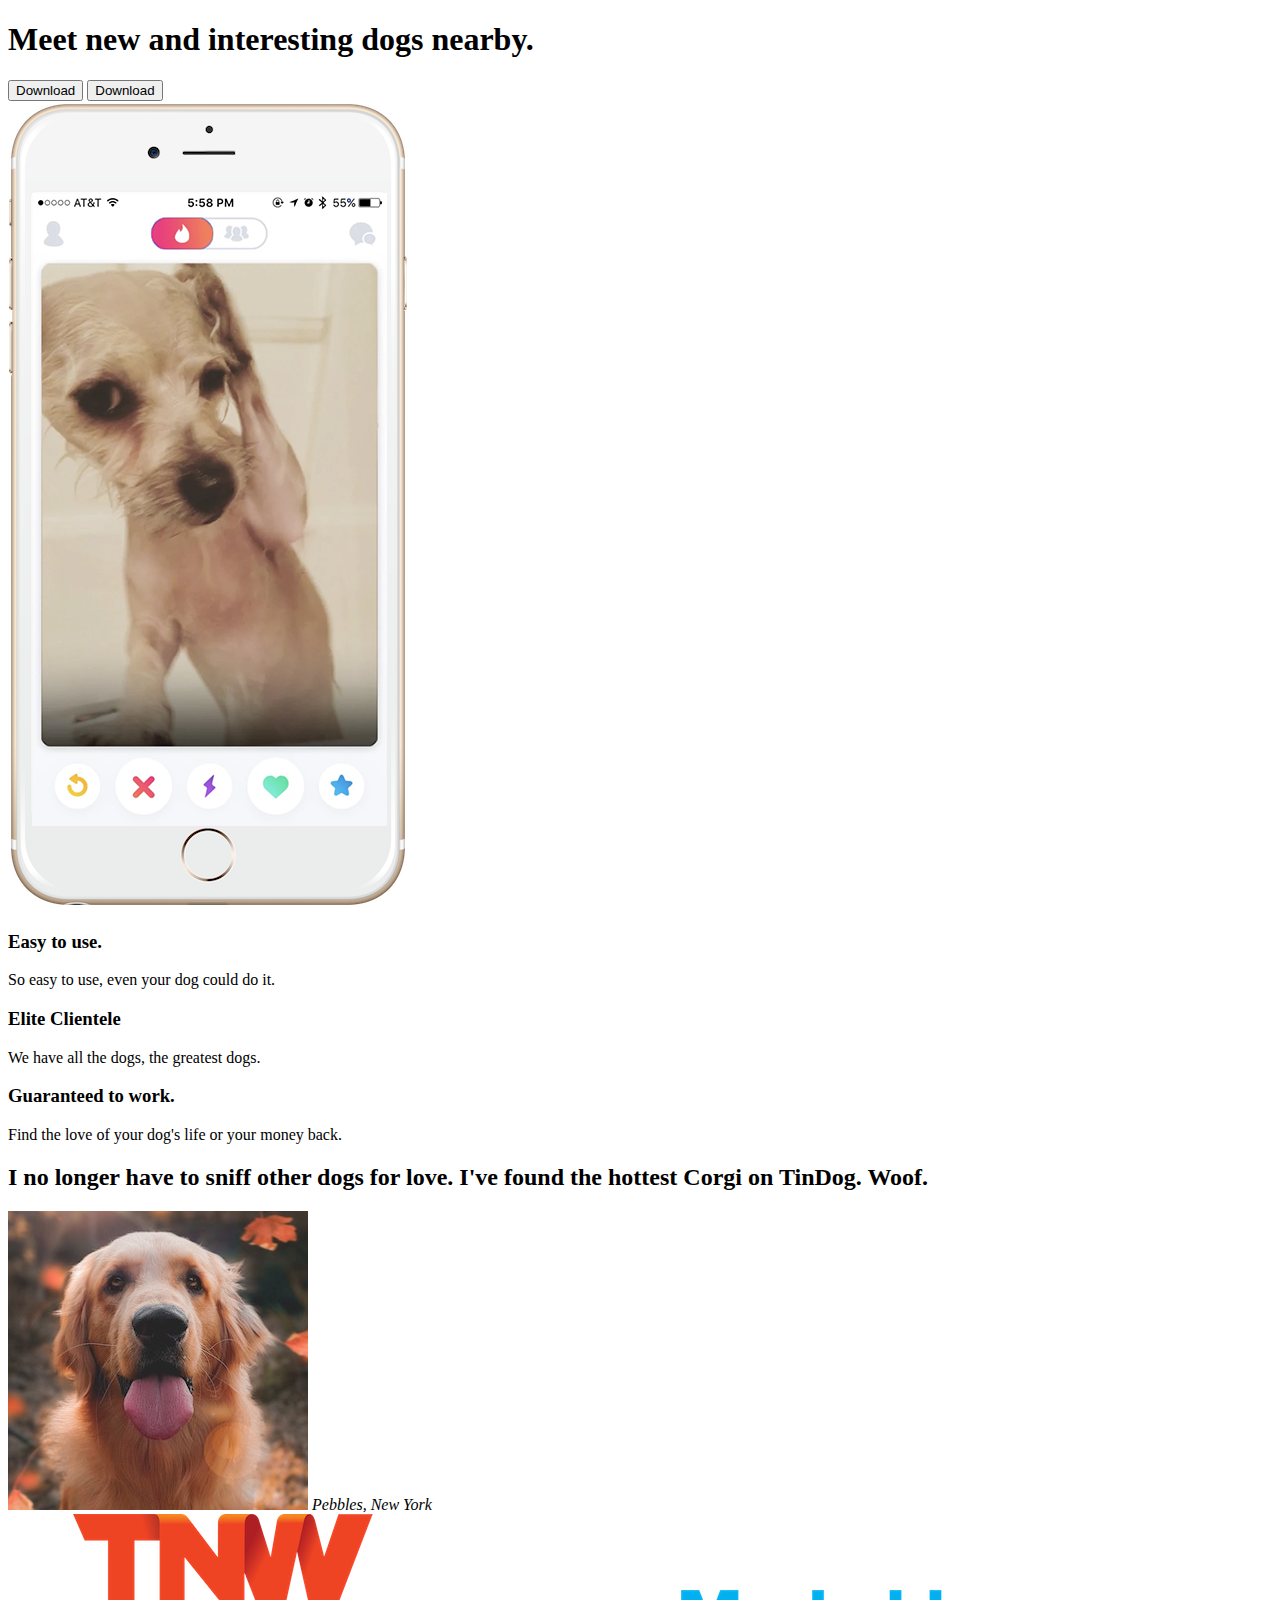
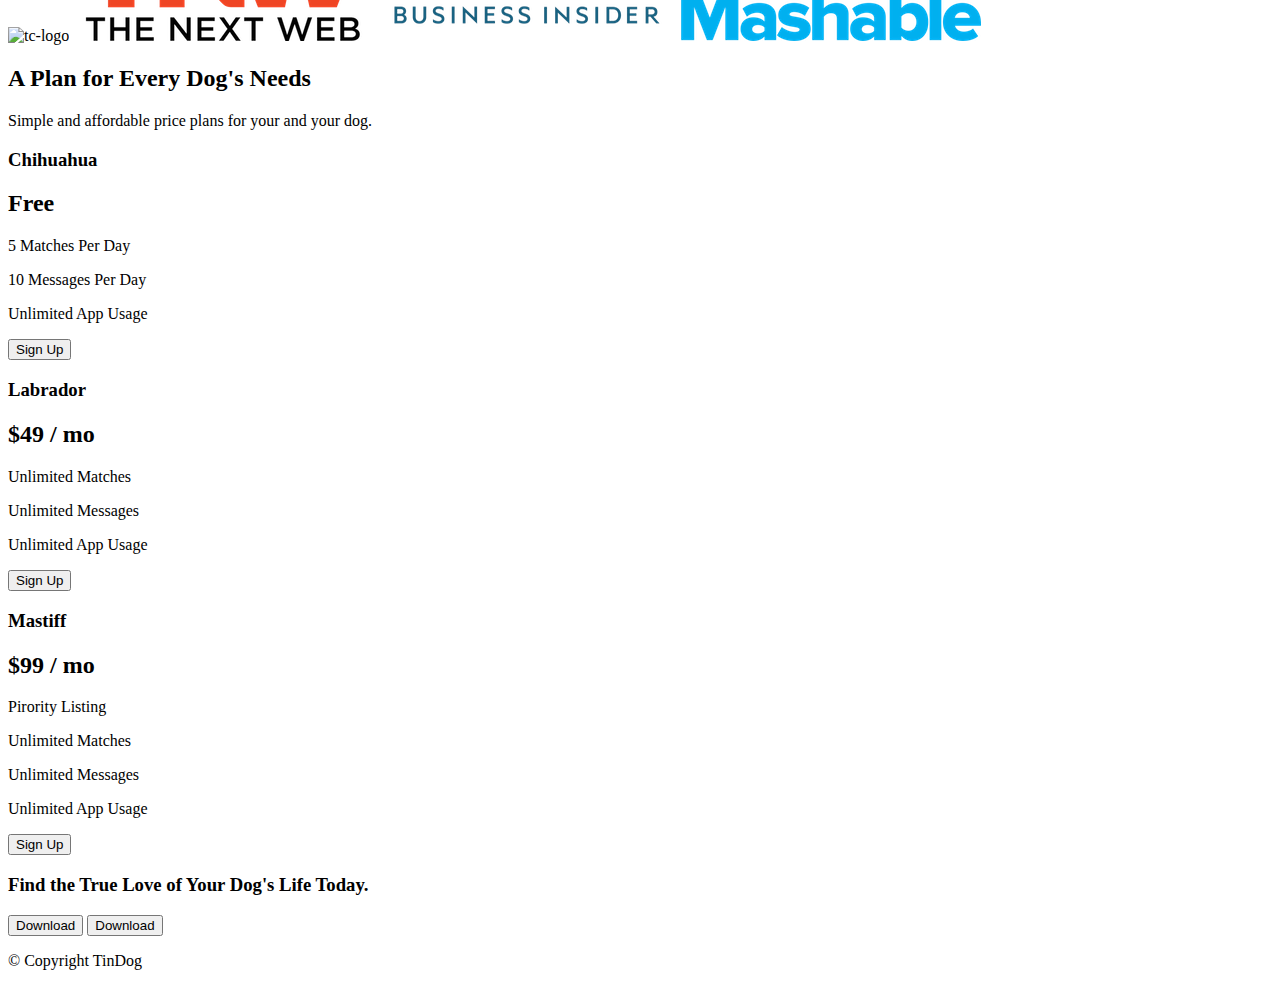
==== TinDog-Start-master/index.html @ e2fd0512 "restart" ====
<!DOCTYPE html>
<html>

<head>
  <meta charset="utf-8">
  <title>TinDog</title>
  <link rel="stylesheet" href="css/styles.css">
</head>

<body>

  <section id="title">

    <!-- Nav Bar -->




    <!-- Title -->

    <div>
      <h1>Meet new and interesting dogs nearby.</h1>
      <button type="button">Download</button>
      <button type="button">Download</button>
    </div>
    <div>
      <img src="images/iphone6.png" alt="iphone-mockup">
    </div>

  </section>


  <!-- Features -->

  <section id="features">

    <h3>Easy to use.</h3>
    <p>So easy to use, even your dog could do it.</p>

    <h3>Elite Clientele</h3>
    <p>We have all the dogs, the greatest dogs.</p>

    <h3>Guaranteed to work.</h3>
    <p>Find the love of your dog's life or your money back.</p>

  </section>


  <!-- Testimonials -->

  <section id="testimonials">

    <h2>I no longer have to sniff other dogs for love. I've found the hottest Corgi on TinDog. Woof.</h2>
    <img src="images/dog-img.jpg" alt="dog-profile">
    <em>Pebbles, New York</em>

    <!-- <h2 class="testimonial-text">My dog used to be so lonely, but with TinDog's help, they've found the love of their life. I think.</h2>
    <img class="testimonial-image" src="images/lady-img.jpg" alt="lady-profile">
    <em>Beverly, Illinois</em> -->

  </section>


  <!-- Press -->

  <section id="press">
    <img src="images/techcrunch.png" alt="tc-logo">
    <img src="images/tnw.png" alt="tnw-logo">
    <img src="images/bizinsider.png" alt="biz-insider-logo">
    <img src="images/mashable.png" alt="mashable-logo">

  </section>


  <!-- Pricing -->

  <section id="pricing">

    <h2>A Plan for Every Dog's Needs</h2>
    <p>Simple and affordable price plans for your and your dog.</p>


    <h3>Chihuahua</h3>
    <h2>Free</h2>
    <p>5 Matches Per Day</p>
    <p>10 Messages Per Day</p>
    <p>Unlimited App Usage</p>
    <button type="button">Sign Up</button>


    <h3>Labrador</h3>
    <h2>$49 / mo</h2>
    <p>Unlimited Matches</p>
    <p>Unlimited Messages</p>
    <p>Unlimited App Usage</p>
    <button type="button">Sign Up</button>


    <h3>Mastiff</h3>
    <h2>$99 / mo</h2>
    <p>Pirority Listing</p>
    <p>Unlimited Matches</p>
    <p>Unlimited Messages</p>
    <p>Unlimited App Usage</p>
    <button type="button">Sign Up</button>

  </section>


  <!-- Call to Action -->

  <section id="cta">

    <h3>Find the True Love of Your Dog's Life Today.</h3>
    <button type="button">Download</button>
    <button type="button">Download</button>

  </section>


  <!-- Footer -->

  <footer id="footer">

    <p>© Copyright TinDog</p>

  </footer>


</body>

</html>
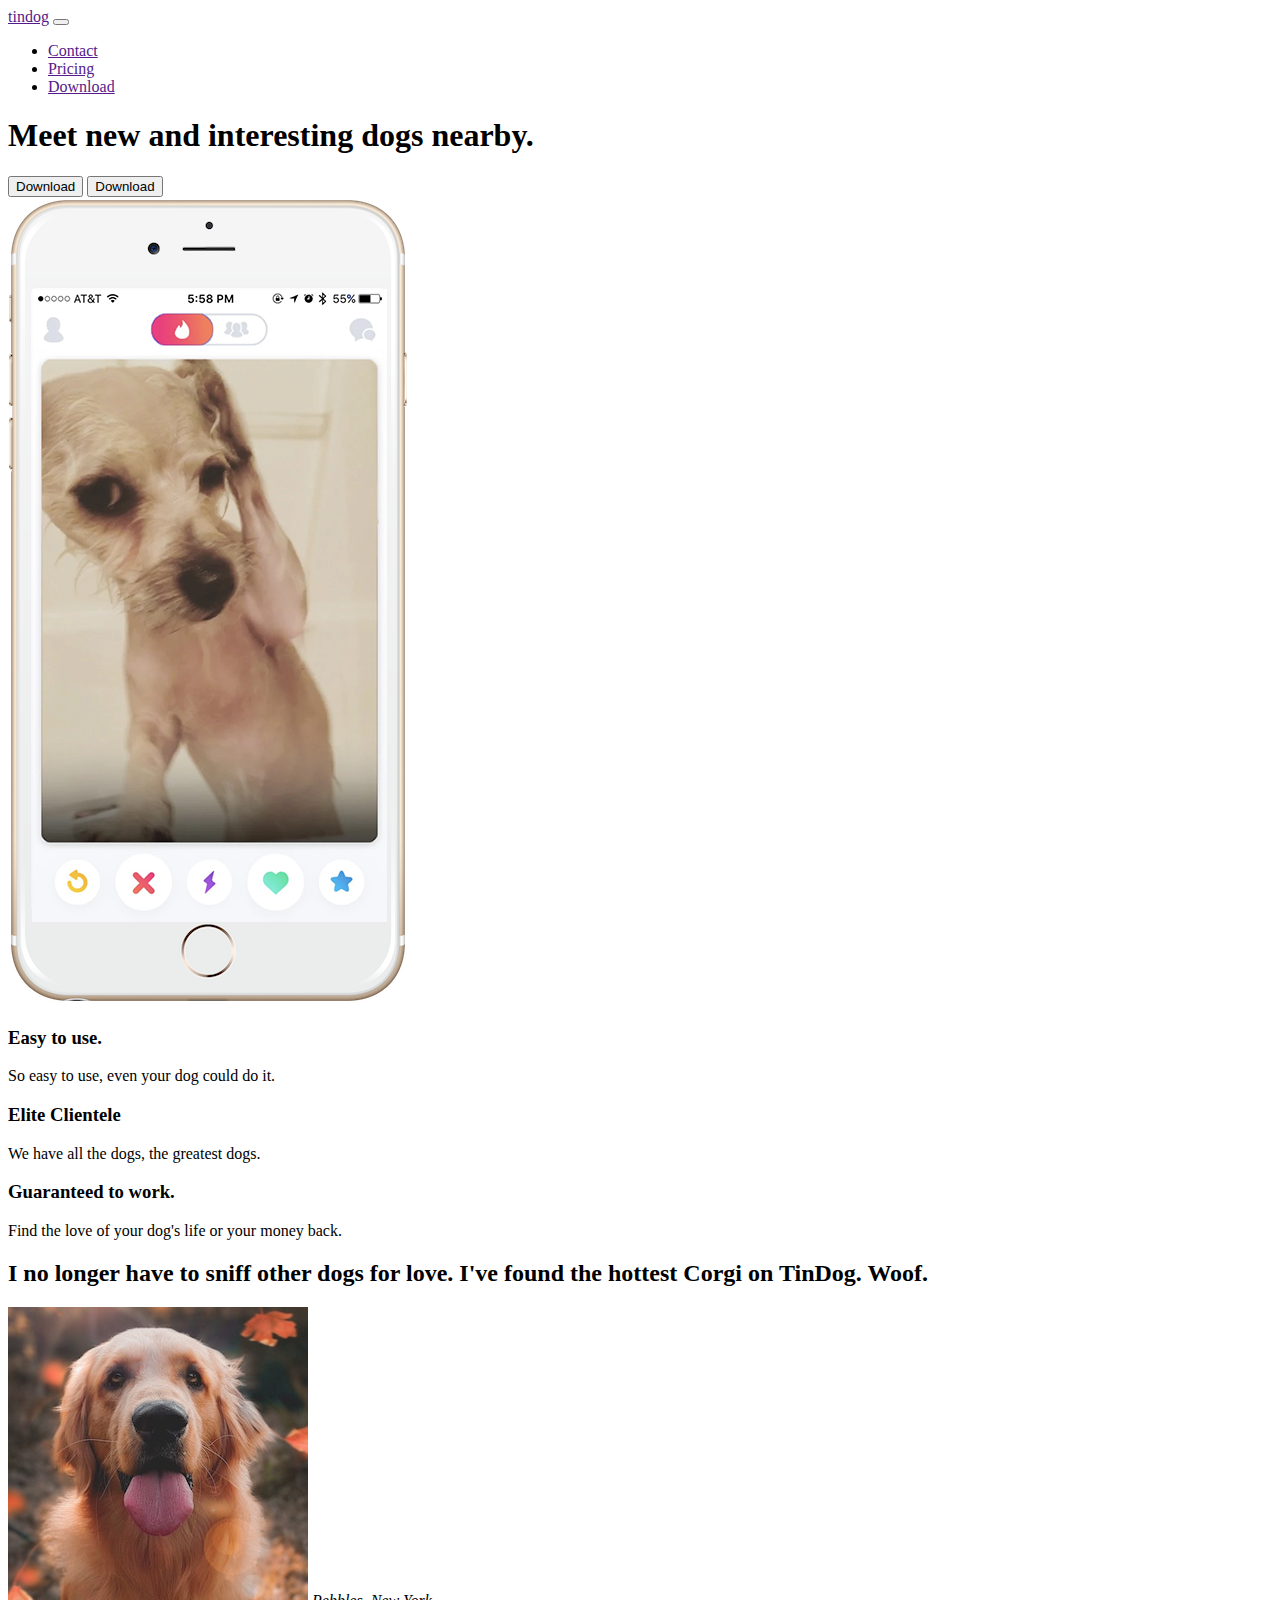
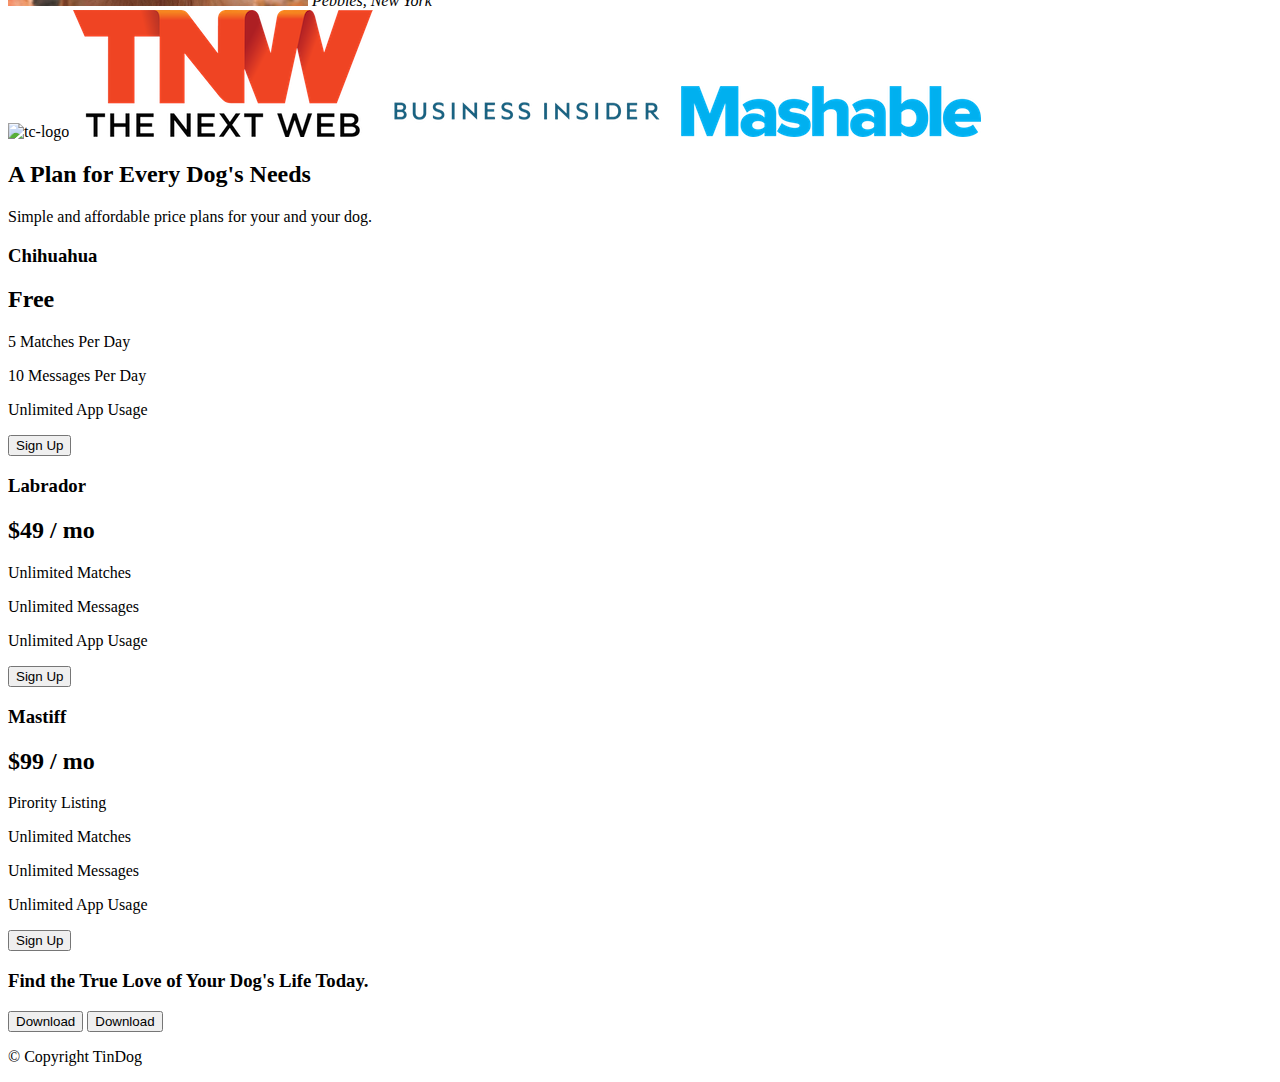
==== commit 5f509a87: "added bootstrap and a nav bar" ====
--- a/TinDog-Start-master/index.html
+++ b/TinDog-Start-master/index.html
@@ -1,132 +1,149 @@
 <!DOCTYPE html>
 <html>
+  <head>
+    <meta charset="utf-8" />
+    <title>TinDog</title>
+    <link
+      href="https://cdn.jsdelivr.net/npm/bootstrap@5.3.0-alpha1/dist/css/bootstrap.min.css"
+      rel="stylesheet"
+      integrity="sha384-GLhlTQ8iRABdZLl6O3oVMWSktQOp6b7In1Zl3/Jr59b6EGGoI1aFkw7cmDA6j6gD"
+      crossorigin="anonymous" />
+    <link rel="stylesheet" href="css/styles.css" />
+  </head>
 
-<head>
-  <meta charset="utf-8">
-  <title>TinDog</title>
-  <link rel="stylesheet" href="css/styles.css">
-</head>
+  <body>
+    <section id="title">
+      <nav
+        class="navbar navbar-expand-lg navbar-dark bg-dark">
+        <a class="navbar-brand" href="">tindog</a>
+        <button
+          class="navbar-toggler"
+          type="button"
+          data-bs-toggle="collapse"
+          data-bs-target="#navbarTogglerDemo2"
+          aria-controls="navbarTogglerDemo2"
+          aria-expanded="false"
+          aria-label="Toggle navigation">
+          <span class="navbar-toggler-icon"></span>
+        </button>
+        <div
+          class="collapse navbar-collapse"
+          id="navbarTogglerDemo2">
+          <ul class="navbar-nav ms-auto">
+            <li class="nav-item">
+              <a class="nav-link" href="">Contact</a>
+            </li>
+            <li class="nav-item">
+              <a class="nav-link" href="">Pricing</a>
+            </li>
+            <li class="nav-item">
+              <a class="nav-link" href="">Download</a>
+            </li>
+          </ul>
+        </div>
+      </nav>
 
-<body>
+      <!-- Title -->
 
-  <section id="title">
+      <div>
+        <h1>Meet new and interesting dogs nearby.</h1>
+        <button type="button">Download</button>
+        <button type="button">Download</button>
+      </div>
+      <div>
+        <img src="images/iphone6.png" alt="iphone-mockup" />
+      </div>
+    </section>
 
-    <!-- Nav Bar -->
+    <!-- Features -->
 
+    <section id="features">
+      <h3>Easy to use.</h3>
+      <p>So easy to use, even your dog could do it.</p>
 
+      <h3>Elite Clientele</h3>
+      <p>We have all the dogs, the greatest dogs.</p>
 
+      <h3>Guaranteed to work.</h3>
+      <p>
+        Find the love of your dog's life or your money back.
+      </p>
+    </section>
 
-    <!-- Title -->
+    <!-- Testimonials -->
 
-    <div>
-      <h1>Meet new and interesting dogs nearby.</h1>
+    <section id="testimonials">
+      <h2>
+        I no longer have to sniff other dogs for love. I've
+        found the hottest Corgi on TinDog. Woof.
+      </h2>
+      <img src="images/dog-img.jpg" alt="dog-profile" />
+      <em>Pebbles, New York</em>
+
+      <!-- <h2 class="testimonial-text">My dog used to be so lonely, but with TinDog's help, they've found the love of their life. I think.</h2>
+    <img class="testimonial-image" src="images/lady-img.jpg" alt="lady-profile">
+    <em>Beverly, Illinois</em> -->
+    </section>
+
+    <!-- Press -->
+
+    <section id="press">
+      <img src="images/techcrunch.png" alt="tc-logo" />
+      <img src="images/tnw.png" alt="tnw-logo" />
+      <img
+        src="images/bizinsider.png"
+        alt="biz-insider-logo" />
+      <img src="images/mashable.png" alt="mashable-logo" />
+    </section>
+
+    <!-- Pricing -->
+
+    <section id="pricing">
+      <h2>A Plan for Every Dog's Needs</h2>
+      <p>
+        Simple and affordable price plans for your and your
+        dog.
+      </p>
+
+      <h3>Chihuahua</h3>
+      <h2>Free</h2>
+      <p>5 Matches Per Day</p>
+      <p>10 Messages Per Day</p>
+      <p>Unlimited App Usage</p>
+      <button type="button">Sign Up</button>
+
+      <h3>Labrador</h3>
+      <h2>$49 / mo</h2>
+      <p>Unlimited Matches</p>
+      <p>Unlimited Messages</p>
+      <p>Unlimited App Usage</p>
+      <button type="button">Sign Up</button>
+
+      <h3>Mastiff</h3>
+      <h2>$99 / mo</h2>
+      <p>Pirority Listing</p>
+      <p>Unlimited Matches</p>
+      <p>Unlimited Messages</p>
+      <p>Unlimited App Usage</p>
+      <button type="button">Sign Up</button>
+    </section>
+
+    <!-- Call to Action -->
+
+    <section id="cta">
+      <h3>Find the True Love of Your Dog's Life Today.</h3>
       <button type="button">Download</button>
       <button type="button">Download</button>
-    </div>
-    <div>
-      <img src="images/iphone6.png" alt="iphone-mockup">
-    </div>
+    </section>
 
-  </section>
+    <!-- Footer -->
 
-
-  <!-- Features -->
-
-  <section id="features">
-
-    <h3>Easy to use.</h3>
-    <p>So easy to use, even your dog could do it.</p>
-
-    <h3>Elite Clientele</h3>
-    <p>We have all the dogs, the greatest dogs.</p>
-
-    <h3>Guaranteed to work.</h3>
-    <p>Find the love of your dog's life or your money back.</p>
-
-  </section>
-
-
-  <!-- Testimonials -->
-
-  <section id="testimonials">
-
-    <h2>I no longer have to sniff other dogs for love. I've found the hottest Corgi on TinDog. Woof.</h2>
-    <img src="images/dog-img.jpg" alt="dog-profile">
-    <em>Pebbles, New York</em>
-
-    <!-- <h2 class="testimonial-text">My dog used to be so lonely, but with TinDog's help, they've found the love of their life. I think.</h2>
-    <img class="testimonial-image" src="images/lady-img.jpg" alt="lady-profile">
-    <em>Beverly, Illinois</em> -->
-
-  </section>
-
-
-  <!-- Press -->
-
-  <section id="press">
-    <img src="images/techcrunch.png" alt="tc-logo">
-    <img src="images/tnw.png" alt="tnw-logo">
-    <img src="images/bizinsider.png" alt="biz-insider-logo">
-    <img src="images/mashable.png" alt="mashable-logo">
-
-  </section>
-
-
-  <!-- Pricing -->
-
-  <section id="pricing">
-
-    <h2>A Plan for Every Dog's Needs</h2>
-    <p>Simple and affordable price plans for your and your dog.</p>
-
-
-    <h3>Chihuahua</h3>
-    <h2>Free</h2>
-    <p>5 Matches Per Day</p>
-    <p>10 Messages Per Day</p>
-    <p>Unlimited App Usage</p>
-    <button type="button">Sign Up</button>
-
-
-    <h3>Labrador</h3>
-    <h2>$49 / mo</h2>
-    <p>Unlimited Matches</p>
-    <p>Unlimited Messages</p>
-    <p>Unlimited App Usage</p>
-    <button type="button">Sign Up</button>
-
-
-    <h3>Mastiff</h3>
-    <h2>$99 / mo</h2>
-    <p>Pirority Listing</p>
-    <p>Unlimited Matches</p>
-    <p>Unlimited Messages</p>
-    <p>Unlimited App Usage</p>
-    <button type="button">Sign Up</button>
-
-  </section>
-
-
-  <!-- Call to Action -->
-
-  <section id="cta">
-
-    <h3>Find the True Love of Your Dog's Life Today.</h3>
-    <button type="button">Download</button>
-    <button type="button">Download</button>
-
-  </section>
-
-
-  <!-- Footer -->
-
-  <footer id="footer">
-
-    <p>© Copyright TinDog</p>
-
-  </footer>
-
-
-</body>
-
+    <footer id="footer">
+      <p>© Copyright TinDog</p>
+    </footer>
+    <script
+      src="https://cdn.jsdelivr.net/npm/bootstrap@5.3.0-alpha1/dist/js/bootstrap.bundle.min.js"
+      integrity="sha384-w76AqPfDkMBDXo30jS1Sgez6pr3x5MlQ1ZAGC+nuZB+EYdgRZgiwxhTBTkF7CXvN"
+      crossorigin="anonymous"></script>
+  </body>
 </html>
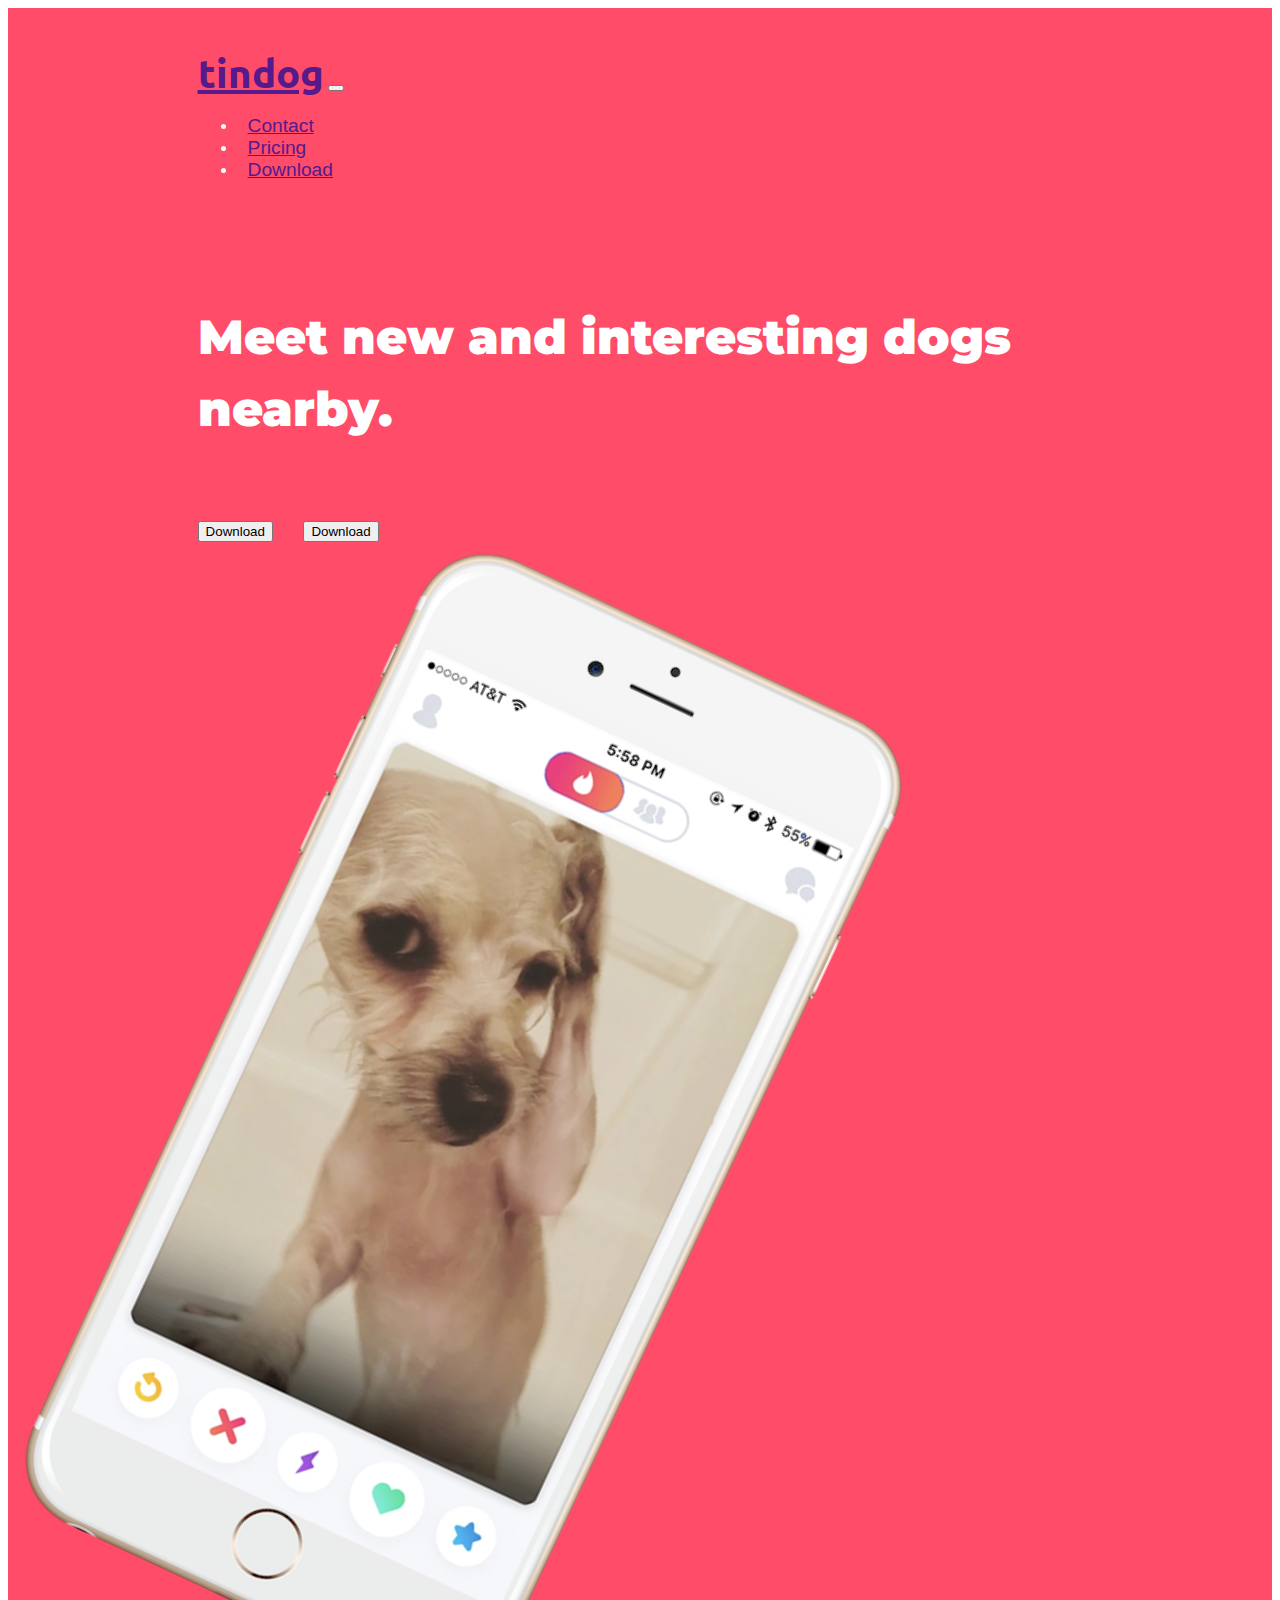
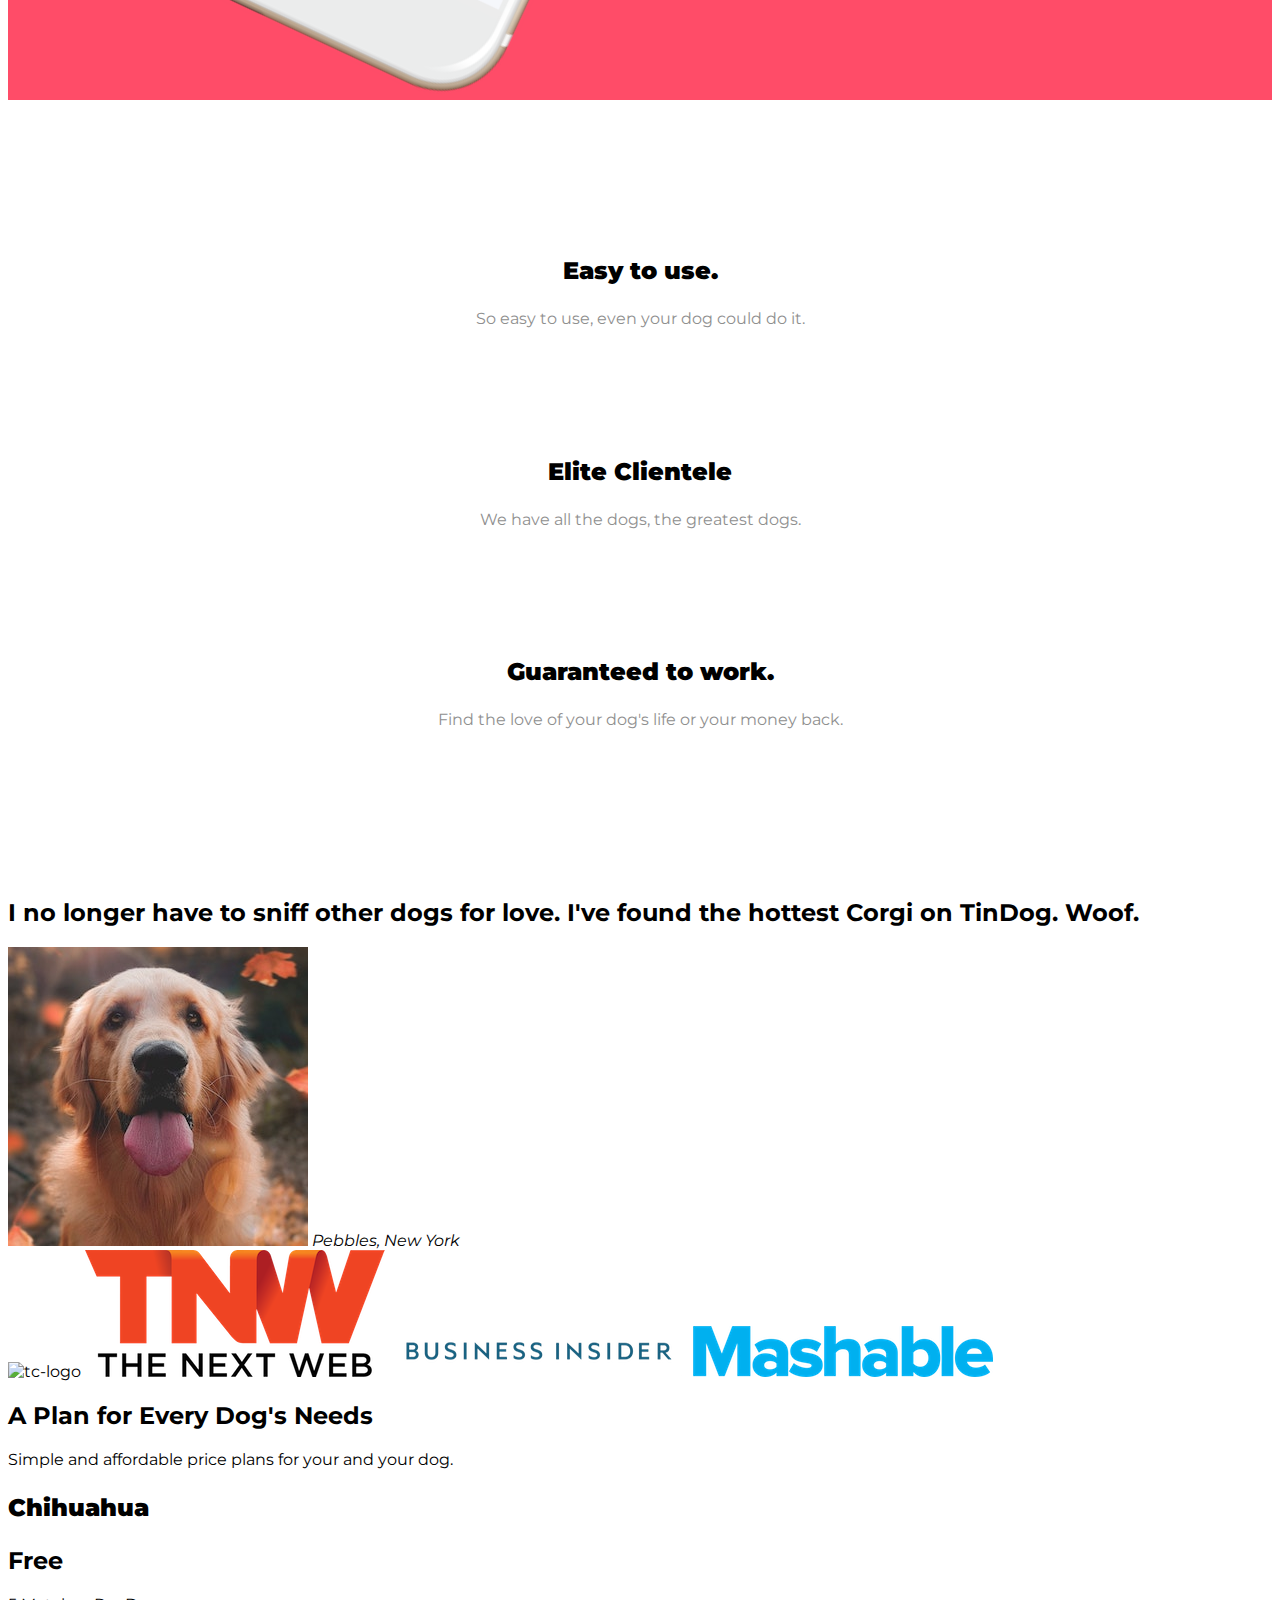
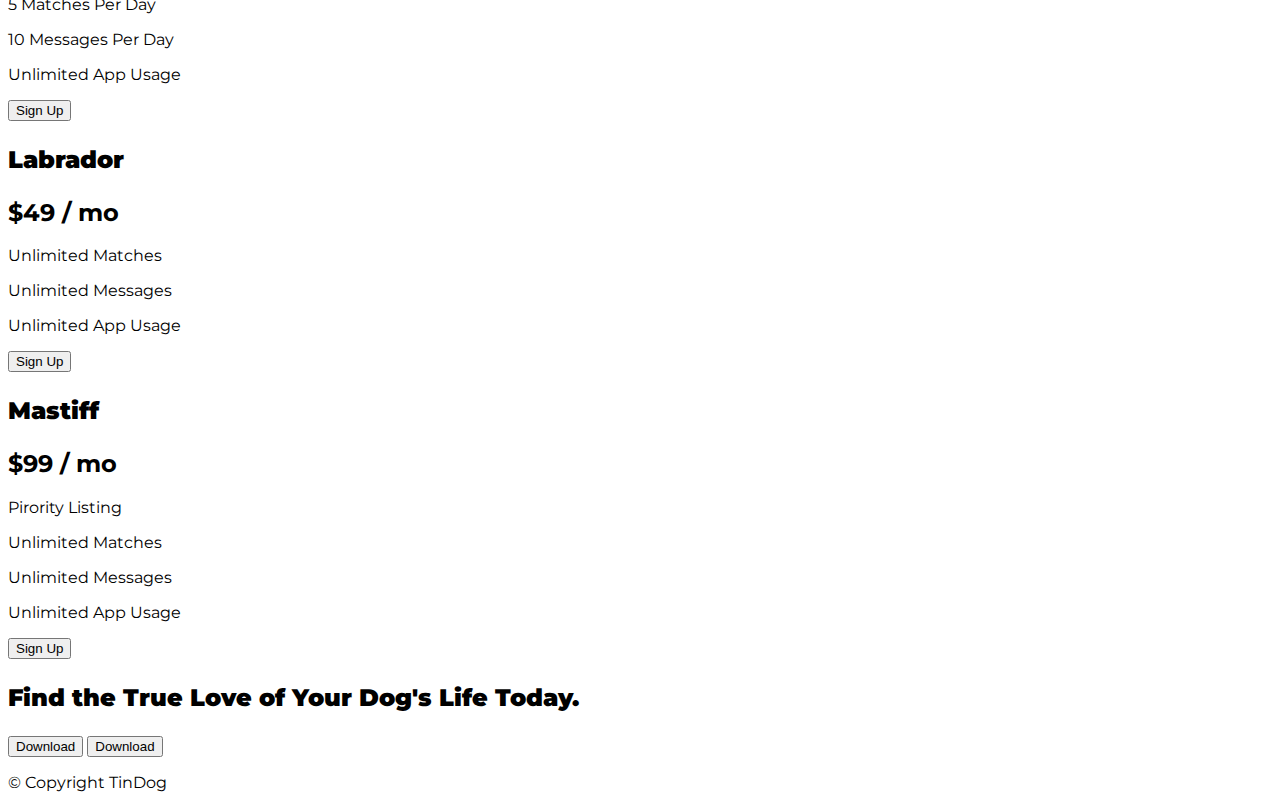
==== commit a655067a: "styled sectios title and features" ====
--- a/TinDog-Start-master/index.html
+++ b/TinDog-Start-master/index.html
@@ -3,71 +3,116 @@
   <head>
     <meta charset="utf-8" />
     <title>TinDog</title>
+    <!-- Bootstrap -->
     <link
       href="https://cdn.jsdelivr.net/npm/bootstrap@5.3.0-alpha1/dist/css/bootstrap.min.css"
       rel="stylesheet"
       integrity="sha384-GLhlTQ8iRABdZLl6O3oVMWSktQOp6b7In1Zl3/Jr59b6EGGoI1aFkw7cmDA6j6gD"
       crossorigin="anonymous" />
+
+    <!-- Google Fonts -->
+    <link
+      rel="preconnect"
+      href="https://fonts.googleapis.com" />
+    <link
+      rel="preconnect"
+      href="https://fonts.gstatic.com"
+      crossorigin />
+    <link
+      href="https://fonts.googleapis.com/css2?family=Montserrat:wght@400;700;900&family=Ubuntu:wght@400;700&display=swap"
+      rel="stylesheet" />
+    <!-- Font Awesome -->
+    <script
+      src="https://kit.fontawesome.com/f22b1bc09c.js"
+      crossorigin="anonymous"></script>
+    <!-- CSS Stylesheets -->
     <link rel="stylesheet" href="css/styles.css" />
   </head>
 
   <body>
     <section id="title">
-      <nav
-        class="navbar navbar-expand-lg navbar-dark bg-dark">
-        <a class="navbar-brand" href="">tindog</a>
-        <button
-          class="navbar-toggler"
-          type="button"
-          data-bs-toggle="collapse"
-          data-bs-target="#navbarTogglerDemo2"
-          aria-controls="navbarTogglerDemo2"
-          aria-expanded="false"
-          aria-label="Toggle navigation">
-          <span class="navbar-toggler-icon"></span>
-        </button>
-        <div
-          class="collapse navbar-collapse"
-          id="navbarTogglerDemo2">
-          <ul class="navbar-nav ms-auto">
-            <li class="nav-item">
-              <a class="nav-link" href="">Contact</a>
-            </li>
-            <li class="nav-item">
-              <a class="nav-link" href="">Pricing</a>
-            </li>
-            <li class="nav-item">
-              <a class="nav-link" href="">Download</a>
-            </li>
-          </ul>
+      <div class="container-fluid">
+        <nav class="navbar navbar-expand-lg navbar-dark">
+          <a class="navbar-brand" href="">tindog</a>
+          <button
+            class="navbar-toggler"
+            type="button"
+            data-bs-toggle="collapse"
+            data-bs-target="#navbarTogglerDemo2"
+            aria-controls="navbarTogglerDemo2"
+            aria-expanded="false"
+            aria-label="Toggle navigation">
+            <span class="navbar-toggler-icon"></span>
+          </button>
+          <div
+            class="collapse navbar-collapse"
+            id="navbarTogglerDemo2">
+            <ul class="navbar-nav ms-auto">
+              <li class="nav-item">
+                <a class="nav-link" href="">Contact</a>
+              </li>
+              <li class="nav-item">
+                <a class="nav-link" href="">Pricing</a>
+              </li>
+              <li class="nav-item">
+                <a class="nav-link" href="">Download</a>
+              </li>
+            </ul>
+          </div>
+        </nav>
+
+        <!-- Title -->
+        <div class="row">
+          <div class="col-lg-6">
+            <h1>Meet new and interesting dogs nearby.</h1>
+            <button
+              class="btn btn-dark btn-lg download-button"
+              type="button">
+              <i class="fa-brands fa-apple"></i> Download
+            </button>
+            <button
+              class="btn btn-outline-light btn-lg download-button"
+              type="button">
+              <i class="fa-brands fa-google-play"></i>
+              Download
+            </button>
+          </div>
+          <div class="col-lg-6">
+            <img
+              class="title-image"
+              src="images/iphone6.png"
+              alt="iphone-mockup" />
+          </div>
         </div>
-      </nav>
-
-      <!-- Title -->
-
-      <div>
-        <h1>Meet new and interesting dogs nearby.</h1>
-        <button type="button">Download</button>
-        <button type="button">Download</button>
-      </div>
-      <div>
-        <img src="images/iphone6.png" alt="iphone-mockup" />
       </div>
     </section>
 
     <!-- Features -->
 
     <section id="features">
-      <h3>Easy to use.</h3>
-      <p>So easy to use, even your dog could do it.</p>
-
-      <h3>Elite Clientele</h3>
-      <p>We have all the dogs, the greatest dogs.</p>
-
-      <h3>Guaranteed to work.</h3>
-      <p>
-        Find the love of your dog's life or your money back.
-      </p>
+      <div class="row justify-content-evenly">
+        <div class="col-lg-4 features">
+          <i
+            class="fa-solid fa-circle-check fa-4x features-icon"></i>
+          <h3>Easy to use.</h3>
+          <p>So easy to use, even your dog could do it.</p>
+        </div>
+        <div class="col-lg-4 features">
+          <i
+            class="fa-solid fa-bullseye fa-4x features-icon"></i>
+          <h3>Elite Clientele</h3>
+          <p>We have all the dogs, the greatest dogs.</p>
+        </div>
+        <div class="col-lg-4 features">
+          <i
+            class="fa-solid fa-heart fa-4x features-icon"></i>
+          <h3>Guaranteed to work.</h3>
+          <p>
+            Find the love of your dog's life or your money
+            back.
+          </p>
+        </div>
+      </div>
     </section>
 
     <!-- Testimonials -->
--- a/TinDog-Start-master/css/styles.css
+++ b/TinDog-Start-master/css/styles.css
@@ -0,0 +1,70 @@
+body {
+  font-family: "Montserrat", sans-serif;
+}
+#title {
+  background-color: #ff4c68;
+  color: #fff;
+}
+.container-fluid {
+  padding: 3% 15%;
+}
+
+h1 {
+  font-family: "Montserrat", sans-serif;
+  font-size: 3rem;
+  line-height: 1.5;
+  font-weight: 900;
+}
+h3 {
+  font-size: 1.5rem;
+  font-weight: 900;
+}
+/* Navigation Bar */
+.navbar {
+  padding: 0 0 4.5rem;
+}
+.navbar-brand {
+  font-family: "Ubuntu", sans-serif;
+  font-size: 2.5rem;
+  font-weight: bold;
+}
+.nav-item {
+  padding: 0 10px;
+}
+.nav-link {
+  font-size: 1.2rem;
+  font-family: "Montserrat-light", sans-serif;
+}
+
+/*Downloads Buttons */
+.download-button {
+  margin: 5% 3% 5% 0;
+}
+
+/*Title image */
+.title-image {
+  width: 60%;
+  transform: rotate(25deg);
+}
+
+/* Features*/
+#features {
+  padding: 7% 15%;
+  font-family: "Montserrat", sans-serif;
+}
+.features {
+  padding: 5%;
+  text-align: center;
+}
+
+.features-icon {
+  color: #ef8172;
+  margin-bottom: 1rem;
+}
+.features-icon:hover {
+  color: #ff4c68;
+}
+
+.features p {
+  color: #8f8f8f;
+}
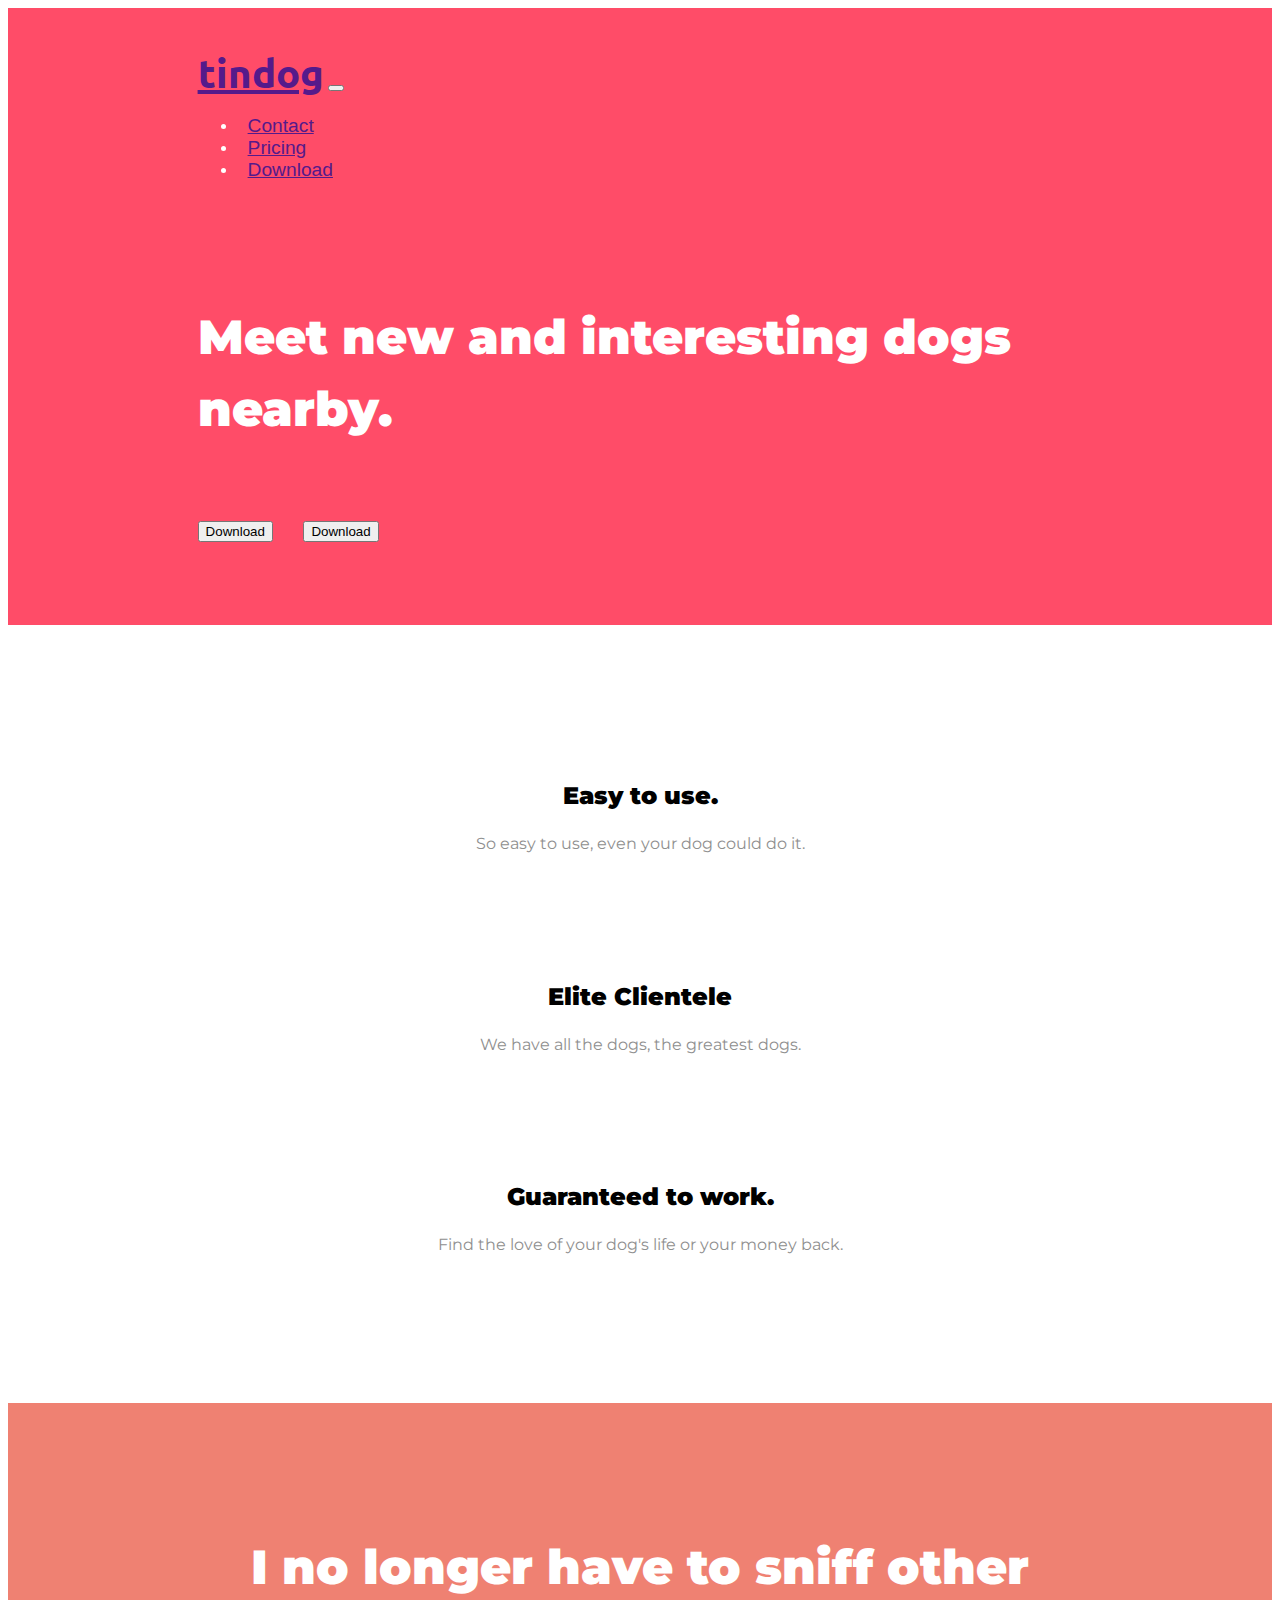
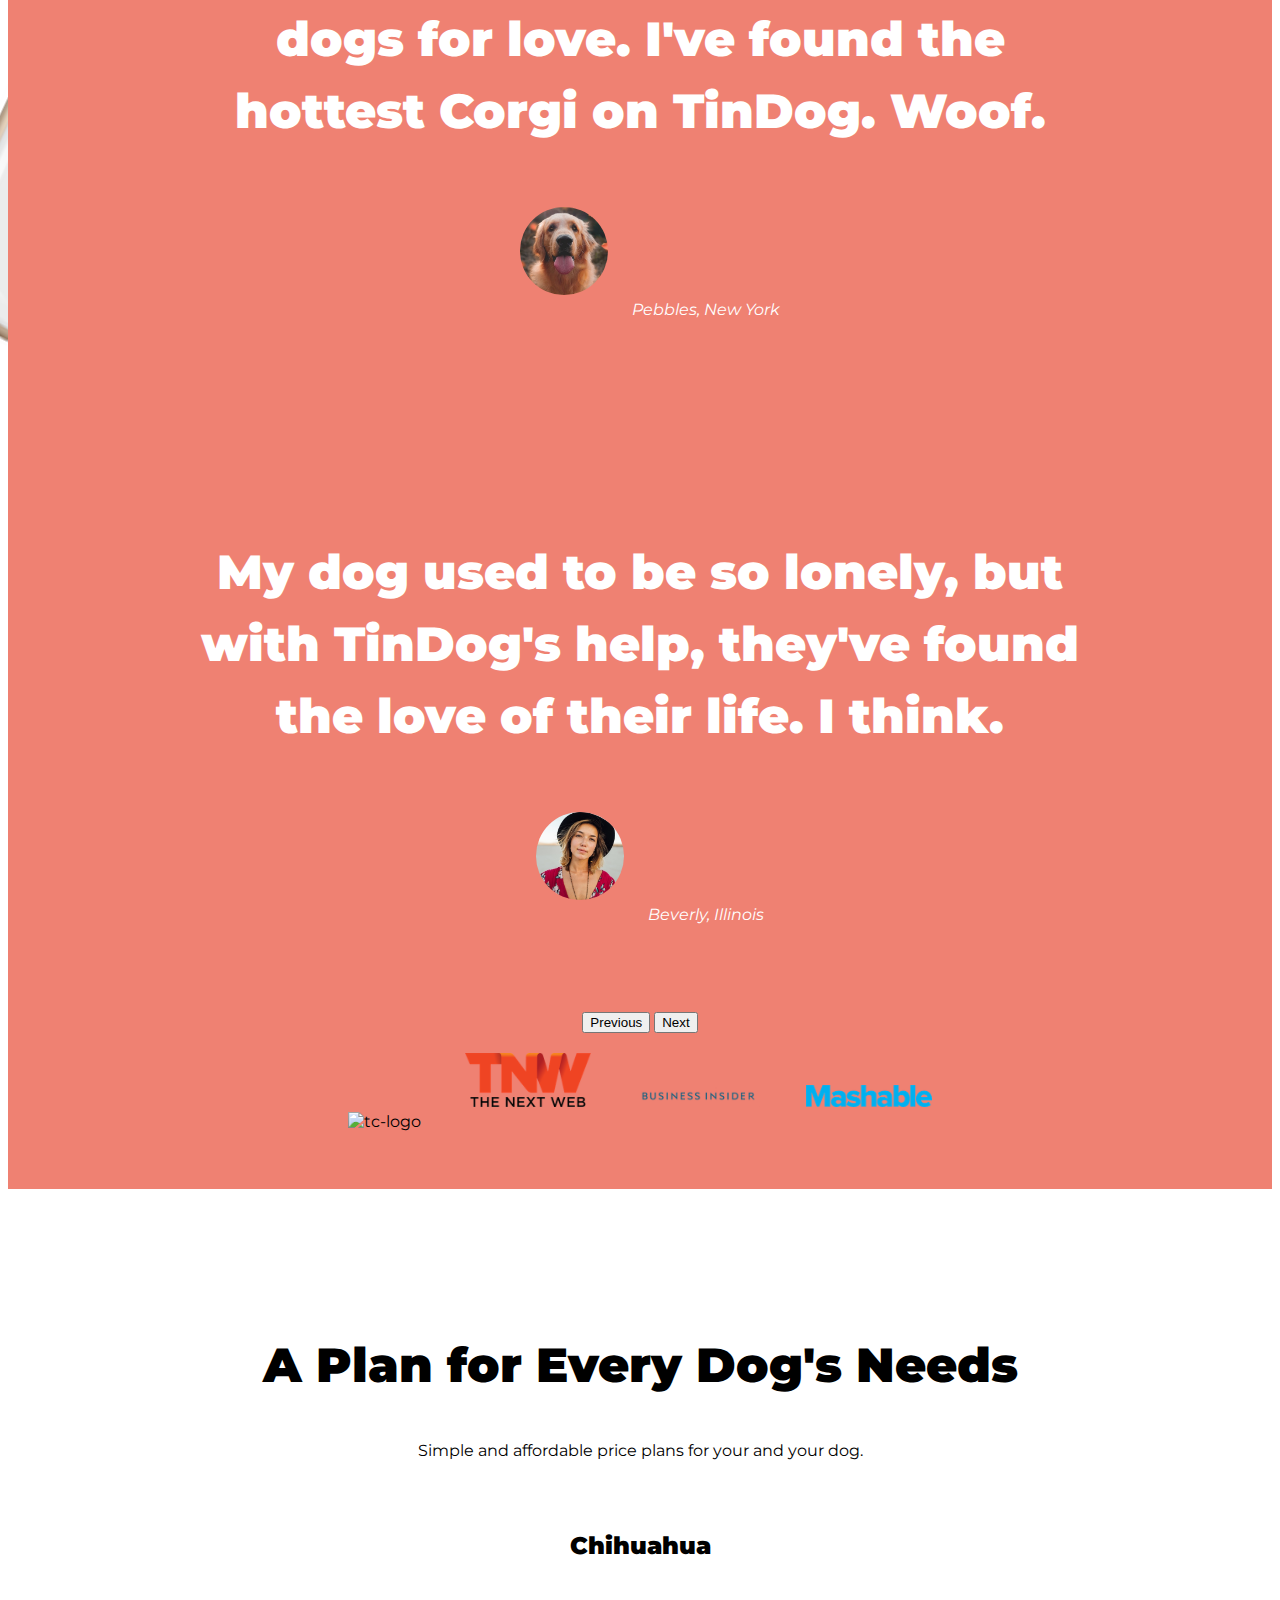
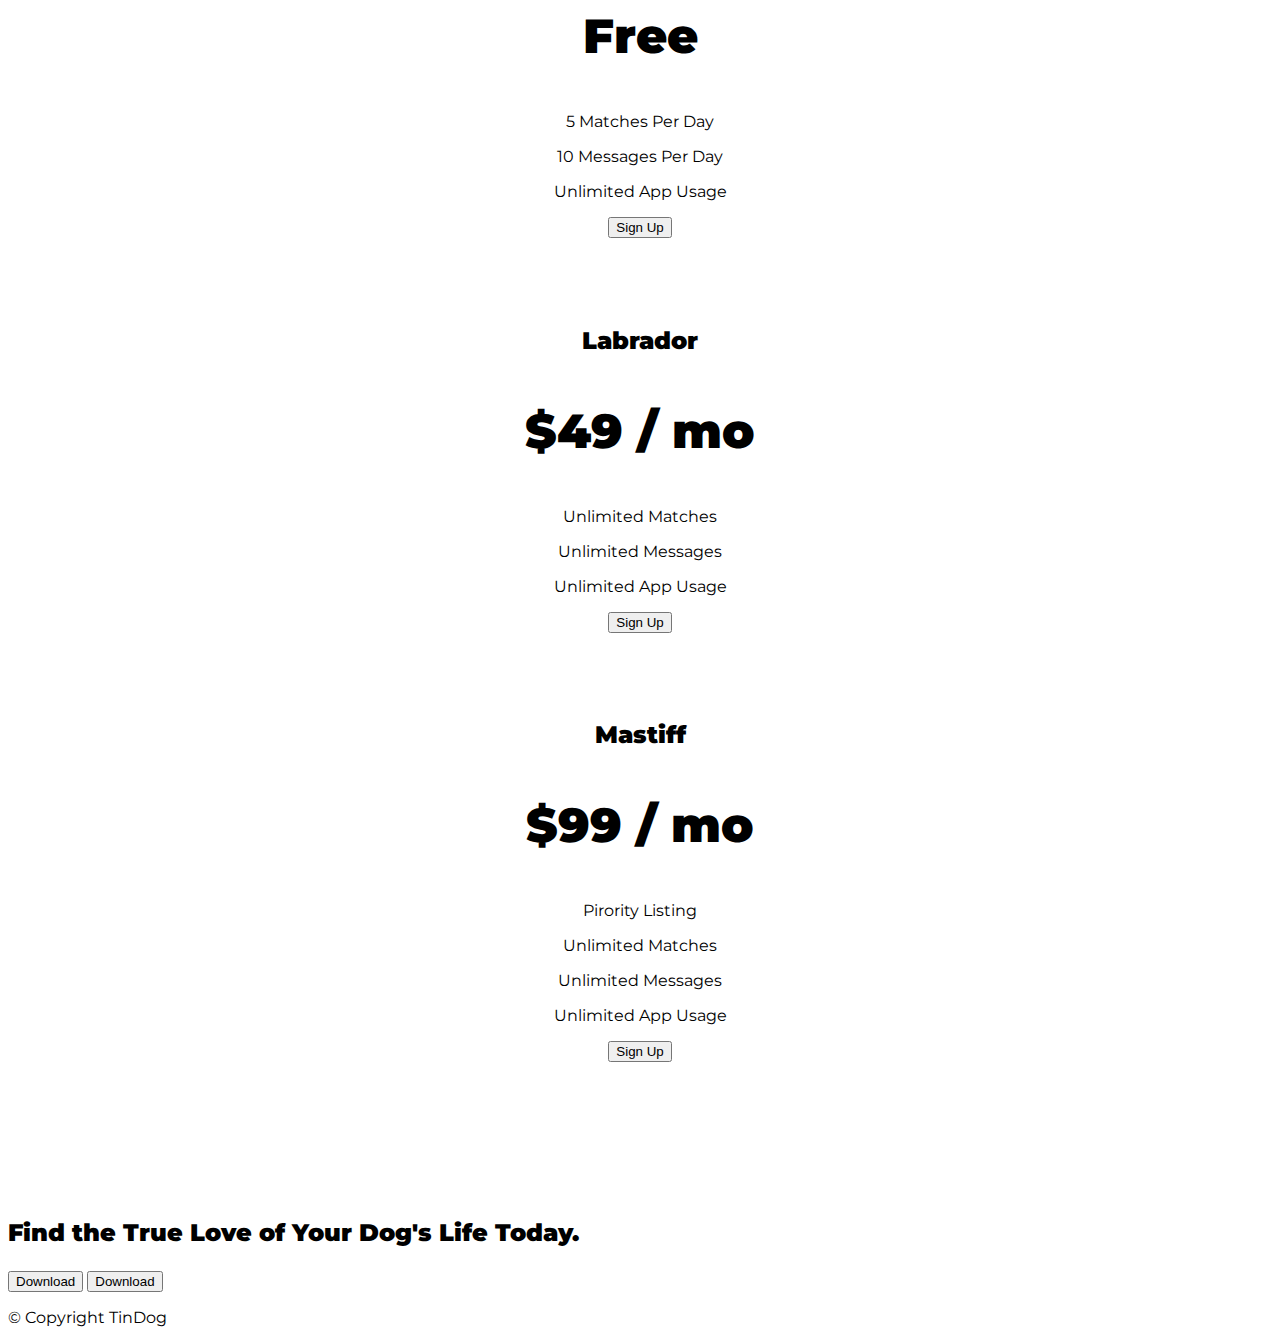
==== commit ae89237d: "added carousel fro testimonials" ====
--- a/TinDog-Start-master/index.html
+++ b/TinDog-Start-master/index.html
@@ -118,27 +118,77 @@
     <!-- Testimonials -->
 
     <section id="testimonials">
-      <h2>
-        I no longer have to sniff other dogs for love. I've
-        found the hottest Corgi on TinDog. Woof.
-      </h2>
-      <img src="images/dog-img.jpg" alt="dog-profile" />
-      <em>Pebbles, New York</em>
-
-      <!-- <h2 class="testimonial-text">My dog used to be so lonely, but with TinDog's help, they've found the love of their life. I think.</h2>
-    <img class="testimonial-image" src="images/lady-img.jpg" alt="lady-profile">
-    <em>Beverly, Illinois</em> -->
+      <div
+        id="testimonial-carousel"
+        class="carousel slide"
+        data-bs-ride="false">
+        <div class="carousel-inner">
+          <div class="carousel-item active">
+            <h2>
+              I no longer have to sniff other dogs for love.
+              I've found the hottest Corgi on TinDog. Woof.
+            </h2>
+            <img
+              class="testimonial-image"
+              src="images/dog-img.jpg"
+              alt="dog-profile" />
+            <em>Pebbles, New York</em>
+          </div>
+          <div class="carousel-item">
+            <h2 class="testimonial-text">
+              My dog used to be so lonely, but with TinDog's
+              help, they've found the love of their life. I
+              think.
+            </h2>
+            <img
+              class="testimonial-image"
+              src="images/lady-img.jpg"
+              alt="lady-profile" />
+            <em>Beverly, Illinois</em>
+          </div>
+        </div>
+        <button
+          class="carousel-control-prev"
+          type="button"
+          data-bs-target="#testimonial-carousel"
+          data-bs-slide="prev">
+          <span
+            class="carousel-control-prev-icon"
+            aria-hidden="true"></span>
+          <span class="visually-hidden">Previous</span>
+        </button>
+        <button
+          class="carousel-control-next"
+          type="button"
+          data-bs-target="#testimonial-carousel"
+          data-bs-slide="next">
+          <span
+            class="carousel-control-next-icon"
+            aria-hidden="true"></span>
+          <span class="visually-hidden">Next</span>
+        </button>
+      </div>
     </section>
 
     <!-- Press -->
 
     <section id="press">
-      <img src="images/techcrunch.png" alt="tc-logo" />
-      <img src="images/tnw.png" alt="tnw-logo" />
-      <img
+      <img
+        class="press-logo"
+        src="images/techcrunch.png"
+        alt="tc-logo" />
+      <img
+        class="press-logo"
+        src="images/tnw.png"
+        alt="tnw-logo" />
+      <img
+        class="press-logo"
         src="images/bizinsider.png"
         alt="biz-insider-logo" />
-      <img src="images/mashable.png" alt="mashable-logo" />
+      <img
+        class="press-logo"
+        src="images/mashable.png"
+        alt="mashable-logo" />
     </section>
 
     <!-- Pricing -->
@@ -149,28 +199,59 @@
         Simple and affordable price plans for your and your
         dog.
       </p>
-
-      <h3>Chihuahua</h3>
-      <h2>Free</h2>
-      <p>5 Matches Per Day</p>
-      <p>10 Messages Per Day</p>
-      <p>Unlimited App Usage</p>
-      <button type="button">Sign Up</button>
-
-      <h3>Labrador</h3>
-      <h2>$49 / mo</h2>
-      <p>Unlimited Matches</p>
-      <p>Unlimited Messages</p>
-      <p>Unlimited App Usage</p>
-      <button type="button">Sign Up</button>
-
-      <h3>Mastiff</h3>
-      <h2>$99 / mo</h2>
-      <p>Pirority Listing</p>
-      <p>Unlimited Matches</p>
-      <p>Unlimited Messages</p>
-      <p>Unlimited App Usage</p>
-      <button type="button">Sign Up</button>
+      <div class="row">
+        <div class="pricing-column col-lg-4 col-md-6">
+          <div class="card">
+            <div class="card-header">
+              <h3>Chihuahua</h3>
+            </div>
+            <div class="card-body">
+              <h2>Free</h2>
+              <p>5 Matches Per Day</p>
+              <p>10 Messages Per Day</p>
+              <p>Unlimited App Usage</p>
+              <button
+                class="btn btn-lg btn-block btn-outline-dark"
+                type="button">
+                Sign Up
+              </button>
+            </div>
+          </div>
+        </div>
+        <div class="pricing-column col-lg-4 col-md-6">
+          <div class="card">
+            <div class="card-header"><h3>Labrador</h3></div>
+            <div class="card-body">
+              <h2>$49 / mo</h2>
+              <p>Unlimited Matches</p>
+              <p>Unlimited Messages</p>
+              <p>Unlimited App Usage</p>
+              <button
+                class="btn btn-lg btn-block btn-dark"
+                type="button">
+                Sign Up
+              </button>
+            </div>
+          </div>
+        </div>
+        <div class="pricing-column col-lg-4">
+          <div class="card">
+            <div class="card-header"><h3>Mastiff</h3></div>
+            <div class="card-body">
+              <h2>$99 / mo</h2>
+              <p>Pirority Listing</p>
+              <p>Unlimited Matches</p>
+              <p>Unlimited Messages</p>
+              <p>Unlimited App Usage</p>
+              <button
+                class="btn btn-lg btn-block btn-dark"
+                type="button">
+                Sign Up
+              </button>
+            </div>
+          </div>
+        </div>
+      </div>
     </section>
 
     <!-- Call to Action -->
--- a/TinDog-Start-master/css/styles.css
+++ b/TinDog-Start-master/css/styles.css
@@ -1,3 +1,7 @@
+/* font-family: 'Montserrat', sans-serif;
+font-family: 'Ubuntu', sans-serif;
+*/
+
 body {
   font-family: "Montserrat", sans-serif;
 }
@@ -14,6 +18,12 @@
   font-size: 3rem;
   line-height: 1.5;
   font-weight: 900;
+}
+h2 {
+  font-family: "Montserrat", sans-serif;
+  font-weight: 900;
+  font-size: 3rem;
+  line-height: 1.5;
 }
 h3 {
   font-size: 1.5rem;
@@ -45,12 +55,17 @@
 .title-image {
   width: 60%;
   transform: rotate(25deg);
+  position: absolute;
+  z-index: -1;
 }
 
 /* Features*/
 #features {
+  background-color: #fff;
   padding: 7% 15%;
   font-family: "Montserrat", sans-serif;
+  position: relative;
+  z-index: 1;
 }
 .features {
   padding: 5%;
@@ -68,3 +83,39 @@
 .features p {
   color: #8f8f8f;
 }
+
+/*Testimonials*/
+
+#testimonials {
+  text-align: center;
+  background-color: #ef8172;
+  color: #fff;
+}
+.testimonial-image {
+  width: 10%;
+  border-radius: 100%;
+  margin: 20px;
+}
+.carousel-item {
+  padding: 7% 15%;
+}
+#press {
+  background-color: #ef8172;
+  text-align: center;
+  padding-bottom: 3%;
+}
+
+.press-logo {
+  width: 10%;
+  margin: 20px;
+}
+
+/*Pricing section*/
+
+#pricing {
+  padding: 100px;
+  text-align: center;
+}
+.pricing-column {
+  padding: 3% 2%;
+}
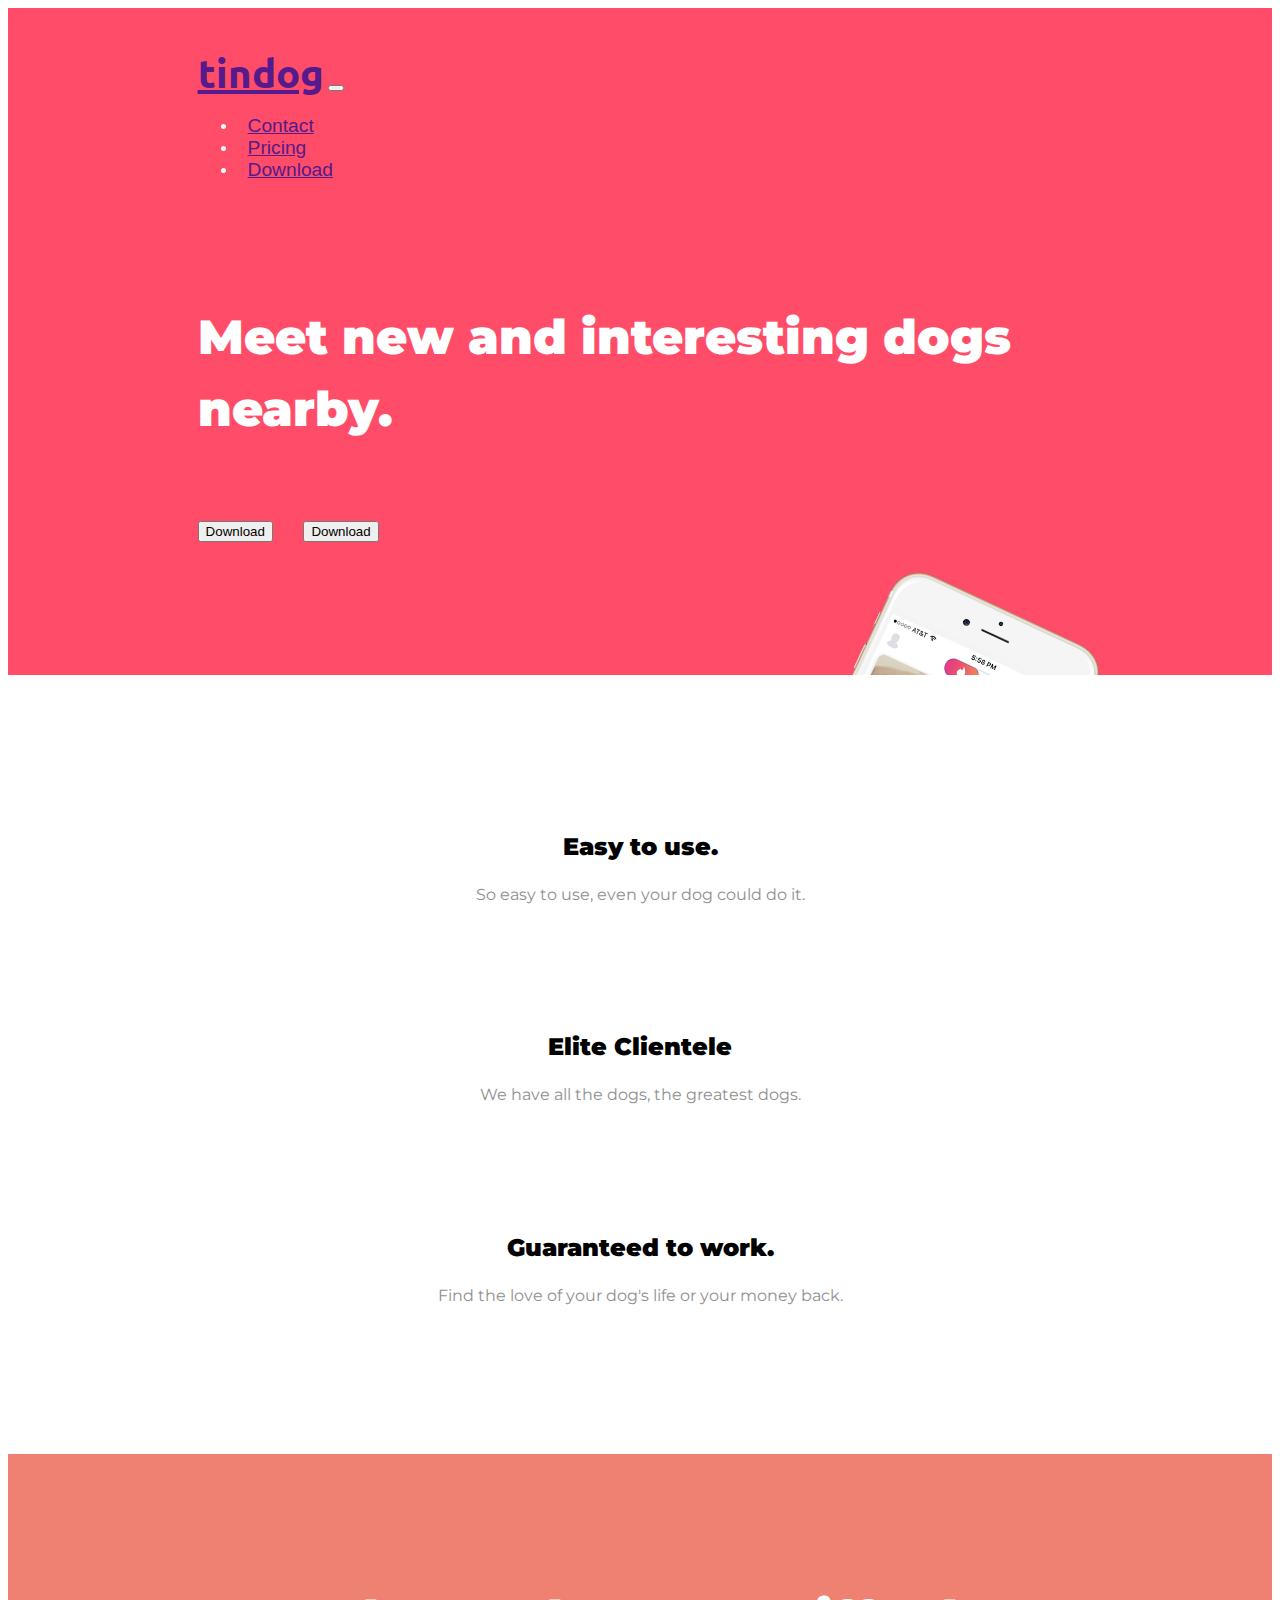
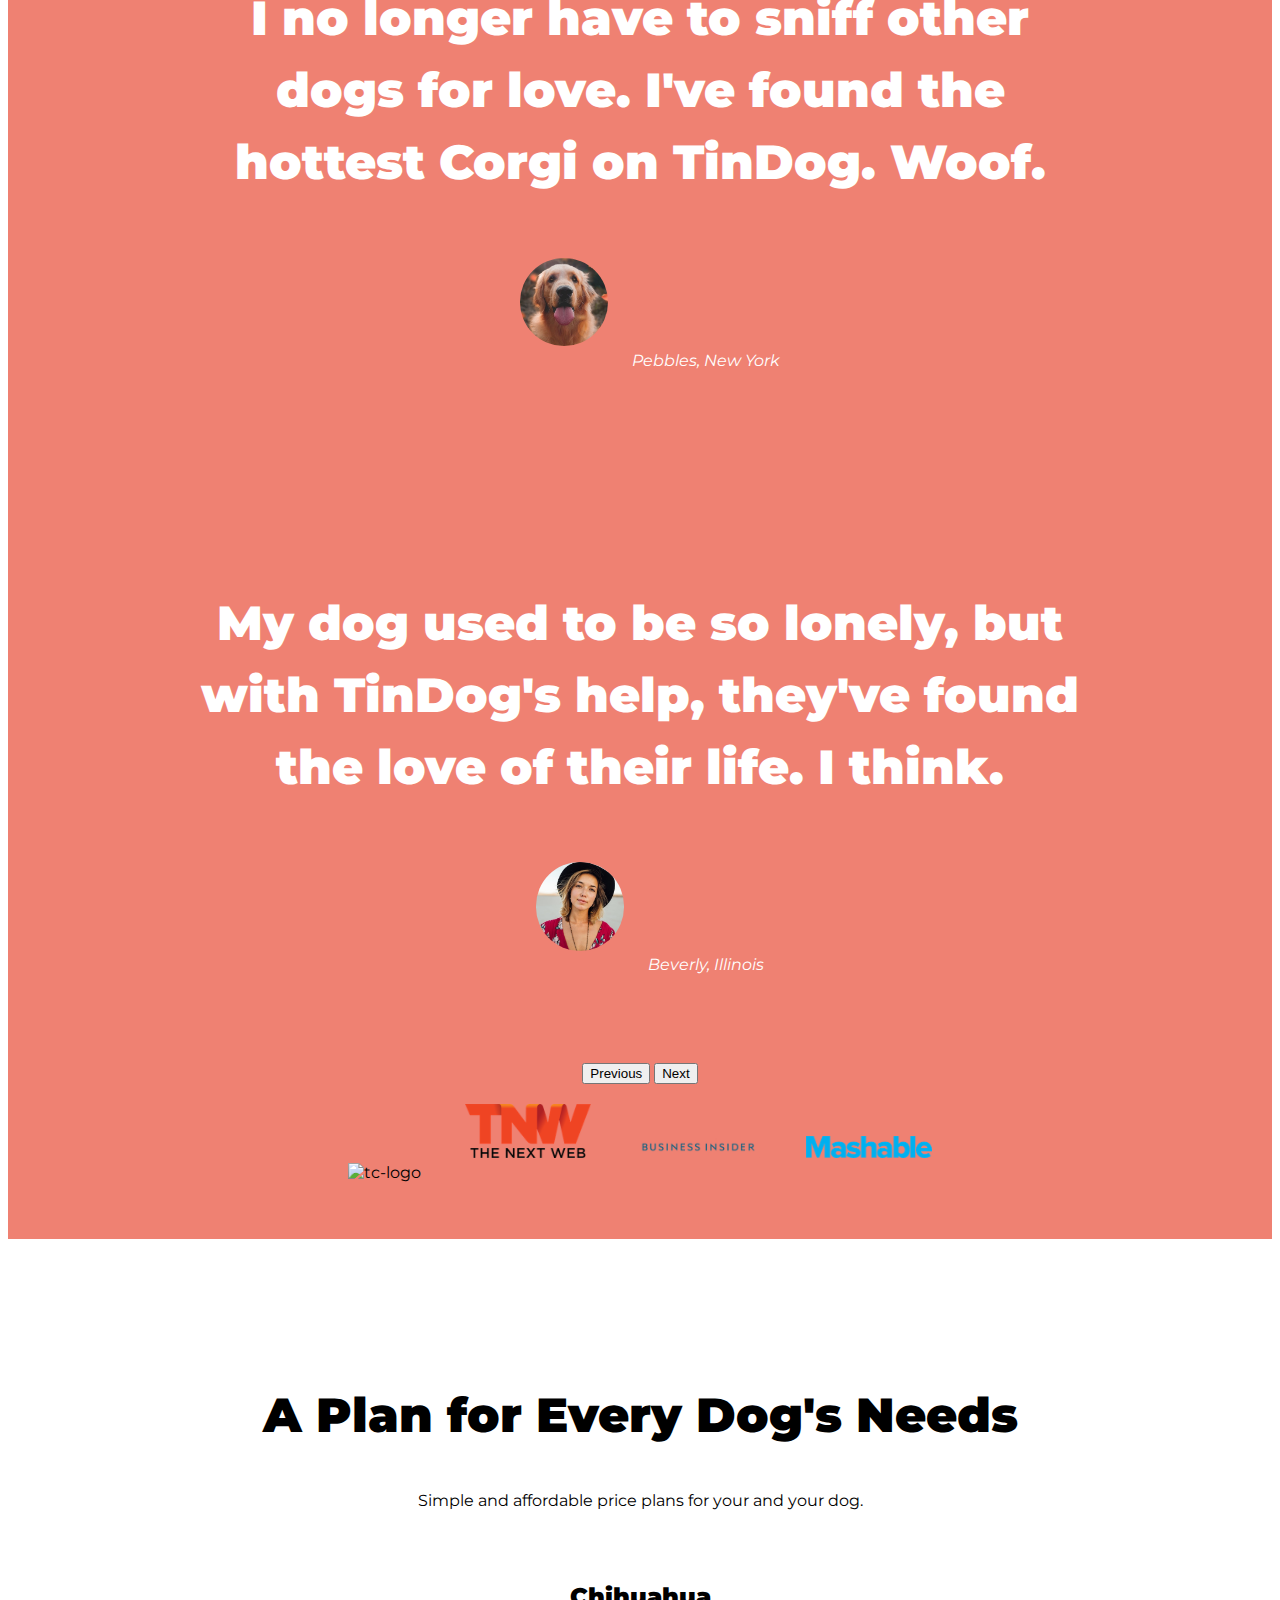
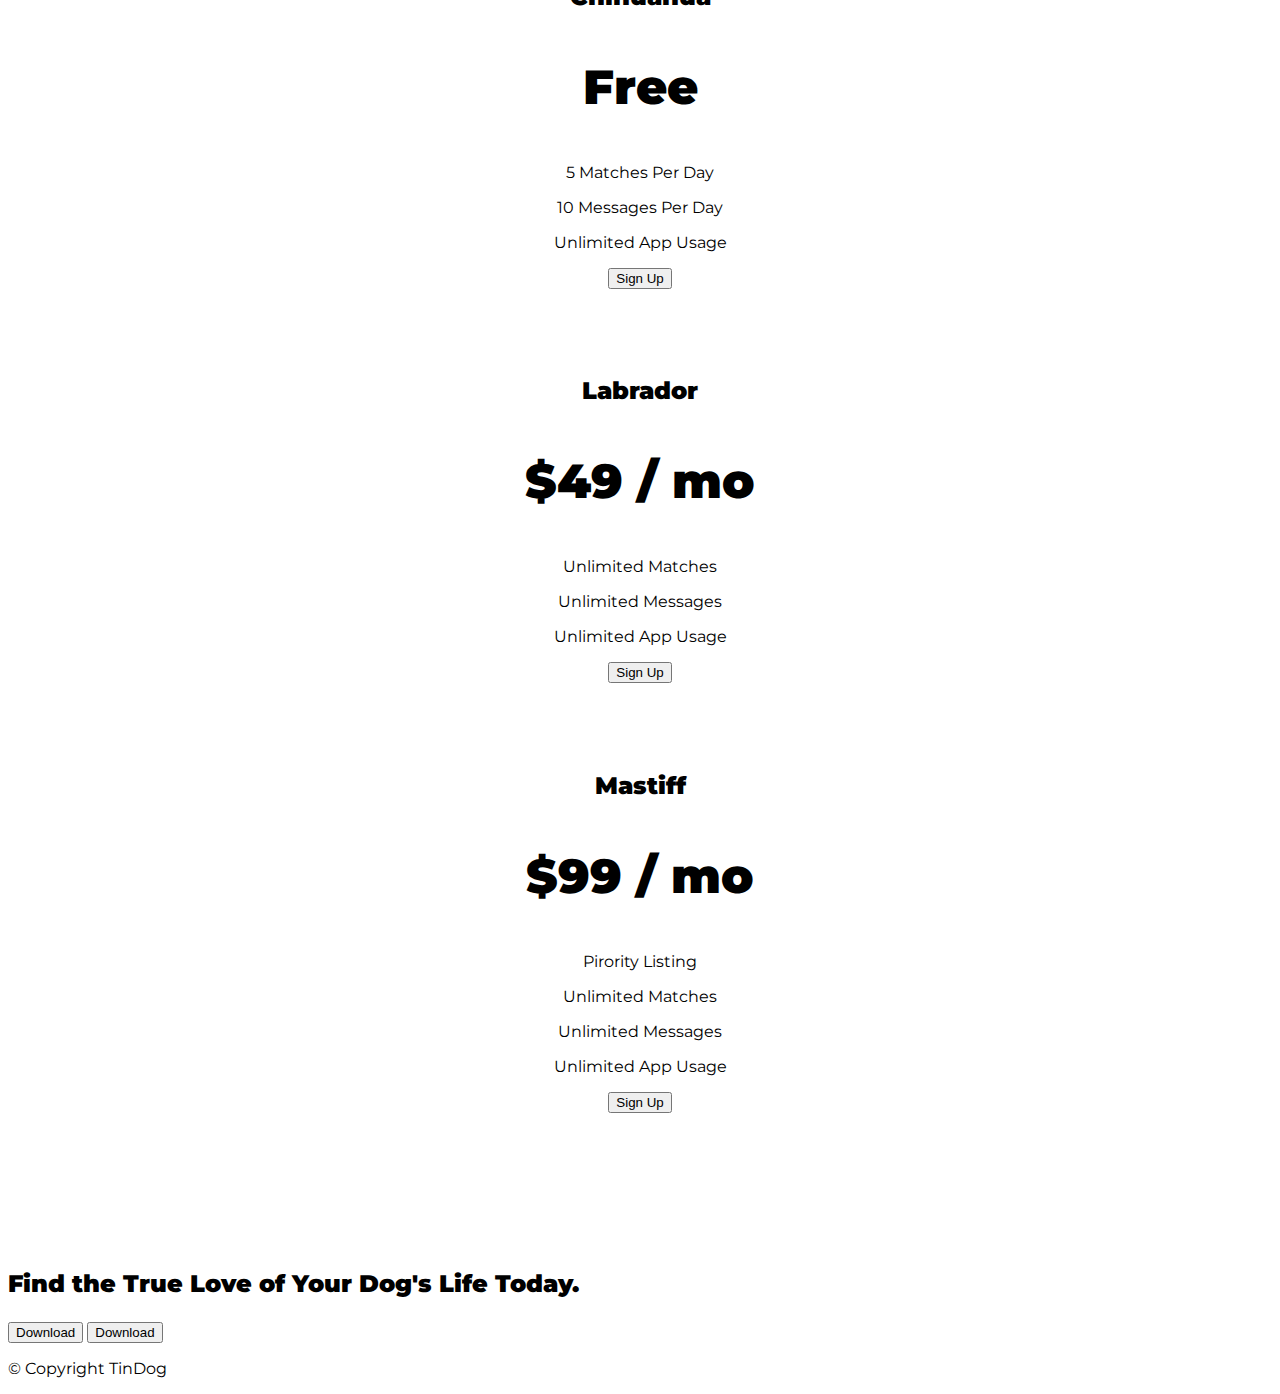
==== commit d5454ef8: "title image" ====
--- a/TinDog-Start-master/index.html
+++ b/TinDog-Start-master/index.html
@@ -19,7 +19,7 @@
       href="https://fonts.gstatic.com"
       crossorigin />
     <link
-      href="https://fonts.googleapis.com/css2?family=Montserrat:wght@400;700;900&family=Ubuntu:wght@400;700&display=swap"
+      href="https://fonts.googleapis.com/css2?family=Montserrat:wght@100;400;700;900&family=Ubuntu:wght@300;400;700&display=swap"
       rel="stylesheet" />
     <!-- Font Awesome -->
     <script
--- a/TinDog-Start-master/css/styles.css
+++ b/TinDog-Start-master/css/styles.css
@@ -10,7 +10,7 @@
   color: #fff;
 }
 .container-fluid {
-  padding: 3% 15%;
+  padding: 3% 15% 7%;
 }
 
 h1 {
@@ -53,17 +53,16 @@
 
 /*Title image */
 .title-image {
-  width: 60%;
+  width: 18%;
   transform: rotate(25deg);
   position: absolute;
-  z-index: -1;
+  right: 20%;
 }
 
 /* Features*/
 #features {
   background-color: #fff;
   padding: 7% 15%;
-  font-family: "Montserrat", sans-serif;
   position: relative;
   z-index: 1;
 }
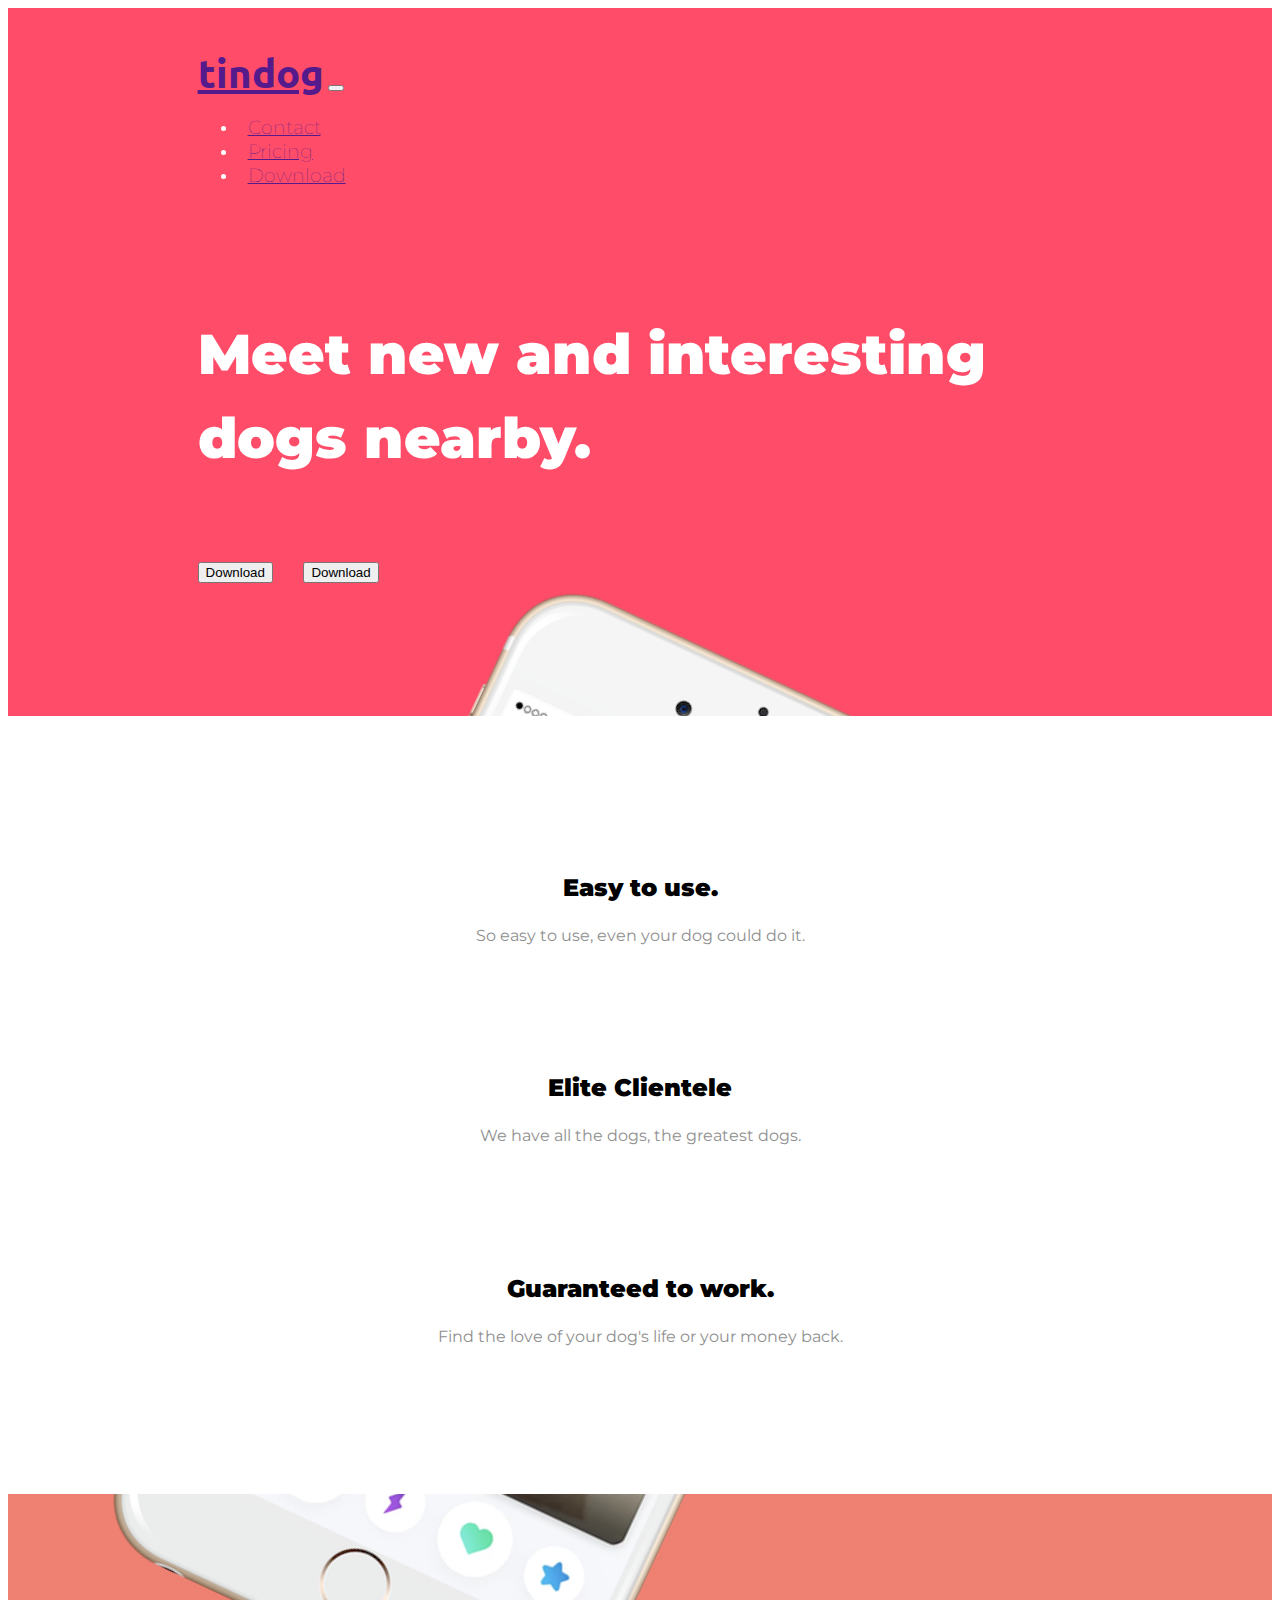
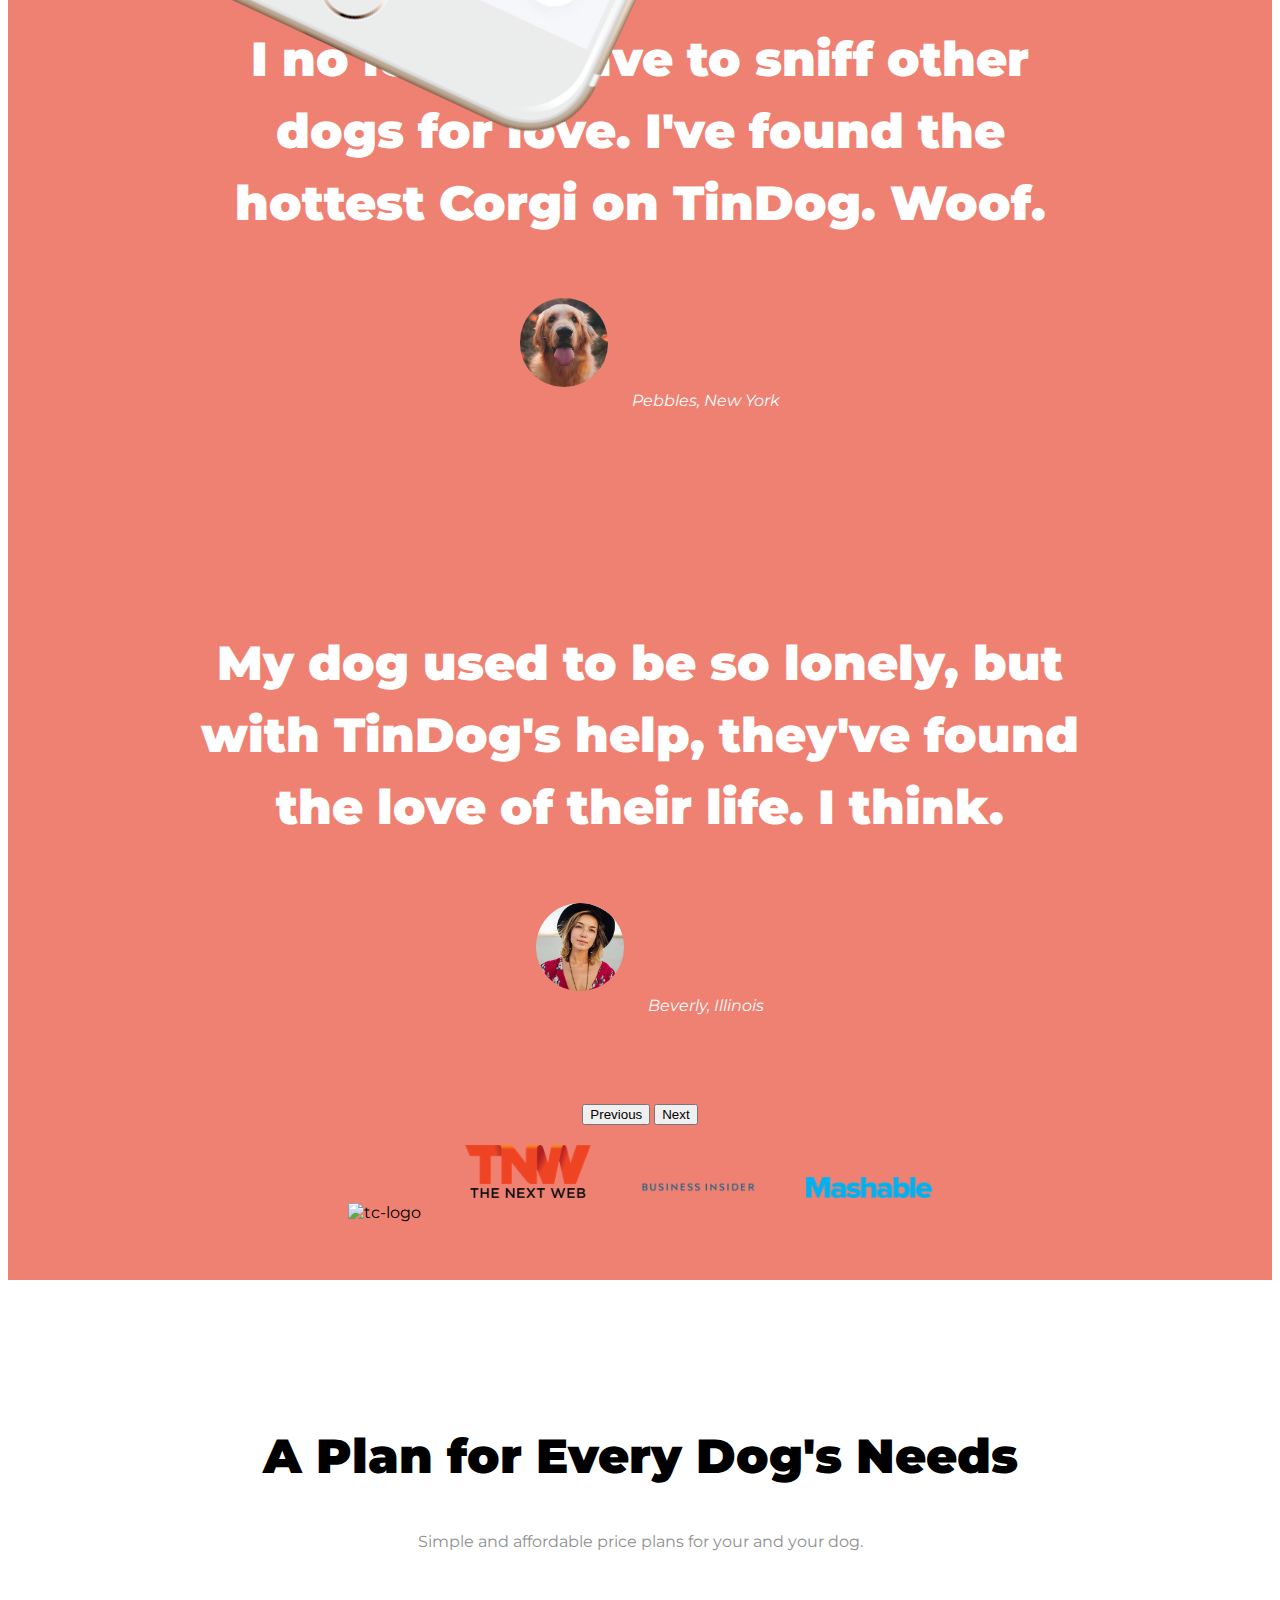
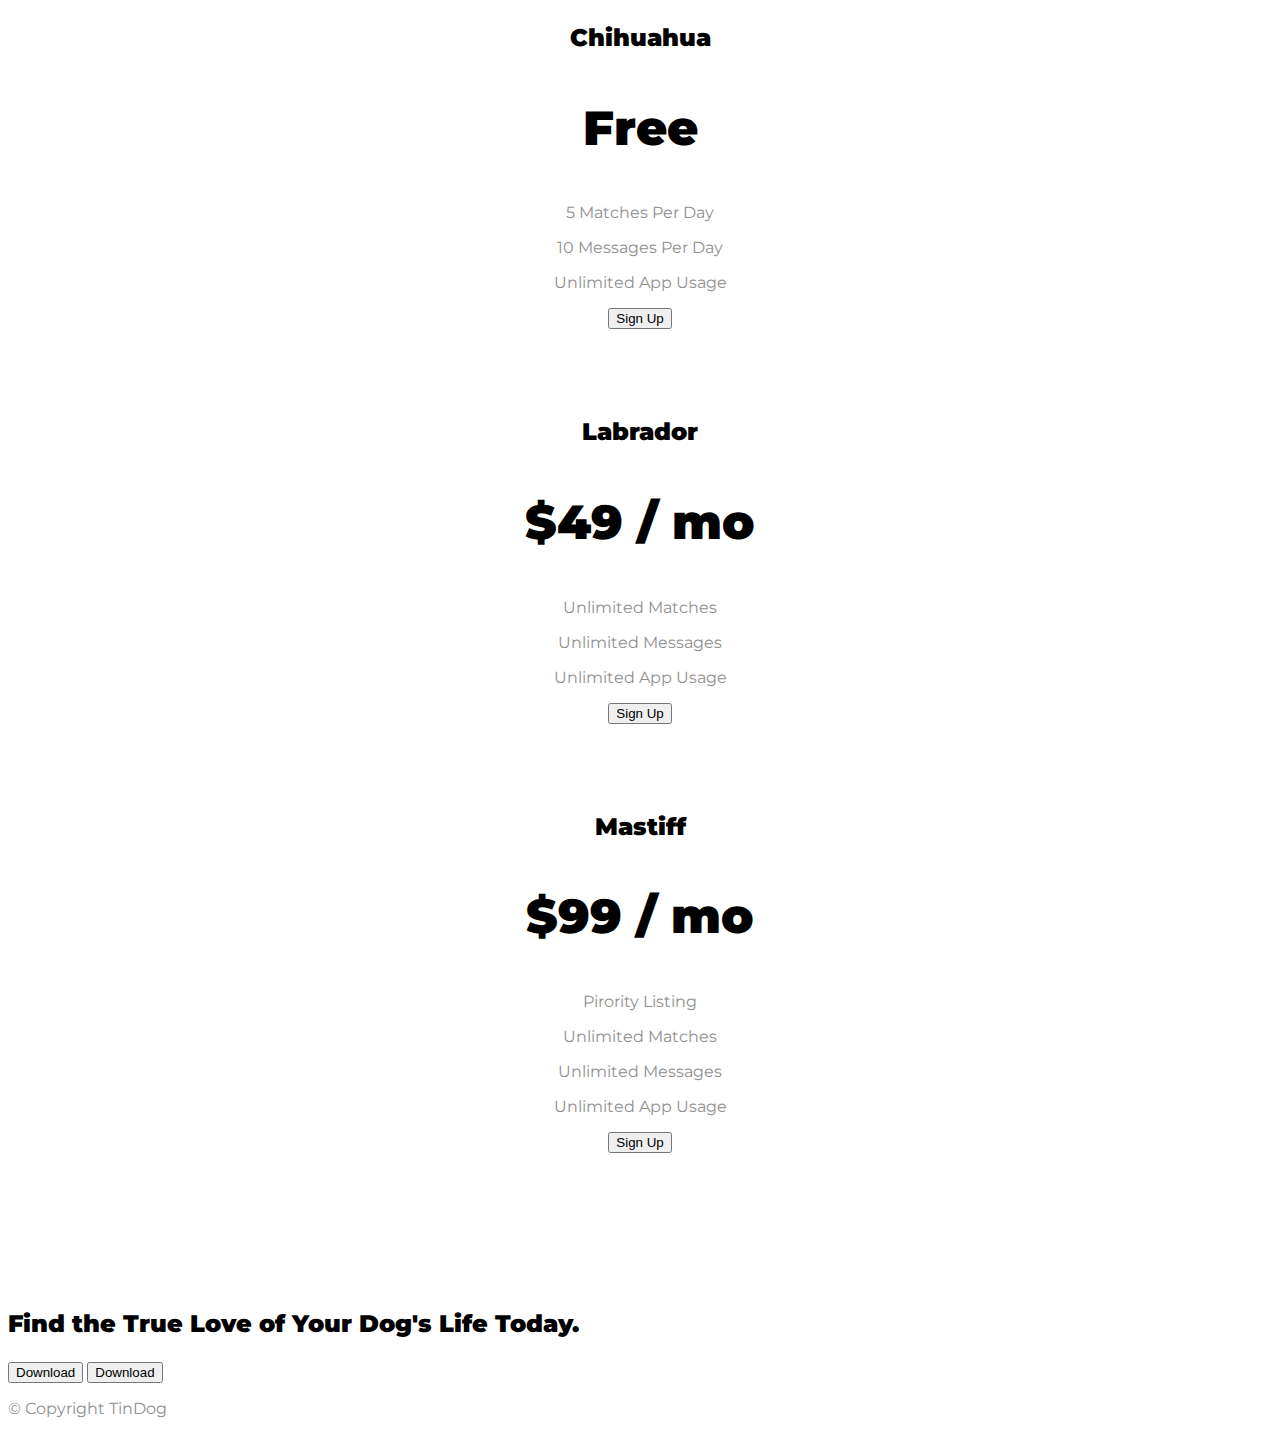
==== commit 89605e0e: "fixed the title image problem" ====
--- a/TinDog-Start-master/index.html
+++ b/TinDog-Start-master/index.html
@@ -77,7 +77,7 @@
               Download
             </button>
           </div>
-          <div class="col-lg-6">
+          <div class="image col-lg-6">
             <img
               class="title-image"
               src="images/iphone6.png"
@@ -90,22 +90,20 @@
     <!-- Features -->
 
     <section id="features">
-      <div class="row justify-content-evenly">
-        <div class="col-lg-4 features">
+      <div class="row">
+        <div class="col-lg-4 feature-box">
           <i
-            class="fa-solid fa-circle-check fa-4x features-icon"></i>
+            class="fa-solid fa-circle-check fa-4x icon"></i>
           <h3>Easy to use.</h3>
           <p>So easy to use, even your dog could do it.</p>
         </div>
-        <div class="col-lg-4 features">
-          <i
-            class="fa-solid fa-bullseye fa-4x features-icon"></i>
+        <div class="col-lg-4 feature-box">
+          <i class="fa-solid fa-bullseye fa-4x icon"></i>
           <h3>Elite Clientele</h3>
           <p>We have all the dogs, the greatest dogs.</p>
         </div>
-        <div class="col-lg-4 features">
-          <i
-            class="fa-solid fa-heart fa-4x features-icon"></i>
+        <div class="col-lg-4 feature-box">
+          <i class="fa-solid fa-heart fa-4x icon"></i>
           <h3>Guaranteed to work.</h3>
           <p>
             Find the love of your dog's life or your money
--- a/TinDog-Start-master/css/styles.css
+++ b/TinDog-Start-master/css/styles.css
@@ -15,9 +15,9 @@
 
 h1 {
   font-family: "Montserrat", sans-serif;
-  font-size: 3rem;
+  font-weight: 900;
+  font-size: 3.5rem;
   line-height: 1.5;
-  font-weight: 900;
 }
 h2 {
   font-family: "Montserrat", sans-serif;
@@ -26,8 +26,9 @@
   line-height: 1.5;
 }
 h3 {
+  font-family: "Montserrat", sans-serif;
+  font-weight: 900;
   font-size: 1.5rem;
-  font-weight: 900;
 }
 /* Navigation Bar */
 .navbar {
@@ -35,15 +36,16 @@
 }
 .navbar-brand {
   font-family: "Ubuntu", sans-serif;
+  font-weight: bold;
   font-size: 2.5rem;
-  font-weight: bold;
 }
 .nav-item {
   padding: 0 10px;
 }
 .nav-link {
   font-size: 1.2rem;
-  font-family: "Montserrat-light", sans-serif;
+  font-family: "Montserrat", sans-serif;
+  font-weight: 100;
 }
 
 /*Downloads Buttons */
@@ -52,11 +54,14 @@
 }
 
 /*Title image */
+.image {
+  position: relative;
+}
 .title-image {
-  width: 18%;
+  width: 60%;
   transform: rotate(25deg);
   position: absolute;
-  right: 20%;
+  right: 30%;
 }
 
 /* Features*/
@@ -64,22 +69,21 @@
   background-color: #fff;
   padding: 7% 15%;
   position: relative;
-  z-index: 1;
 }
-.features {
+.feature-box {
   padding: 5%;
   text-align: center;
 }
 
-.features-icon {
+.icon {
   color: #ef8172;
   margin-bottom: 1rem;
 }
-.features-icon:hover {
+.icon:hover {
   color: #ff4c68;
 }
 
-.features p {
+p {
   color: #8f8f8f;
 }
 
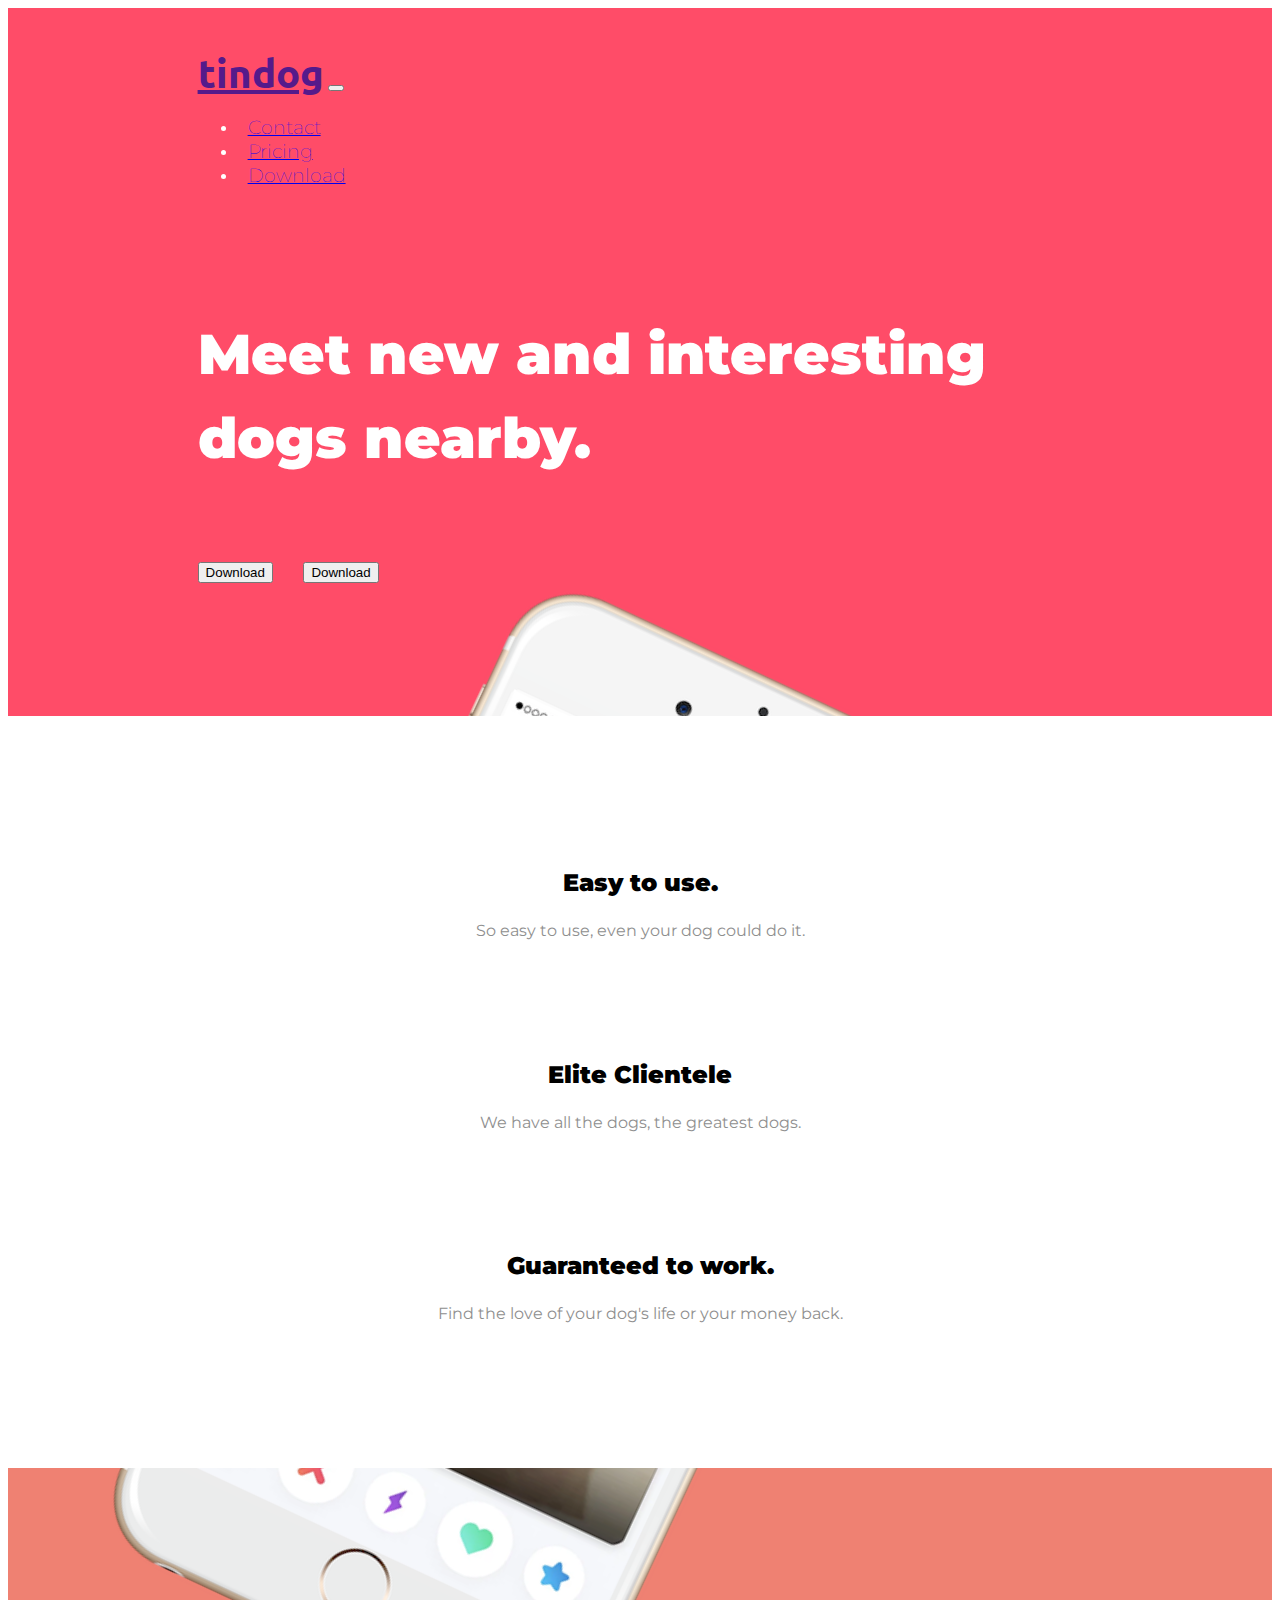
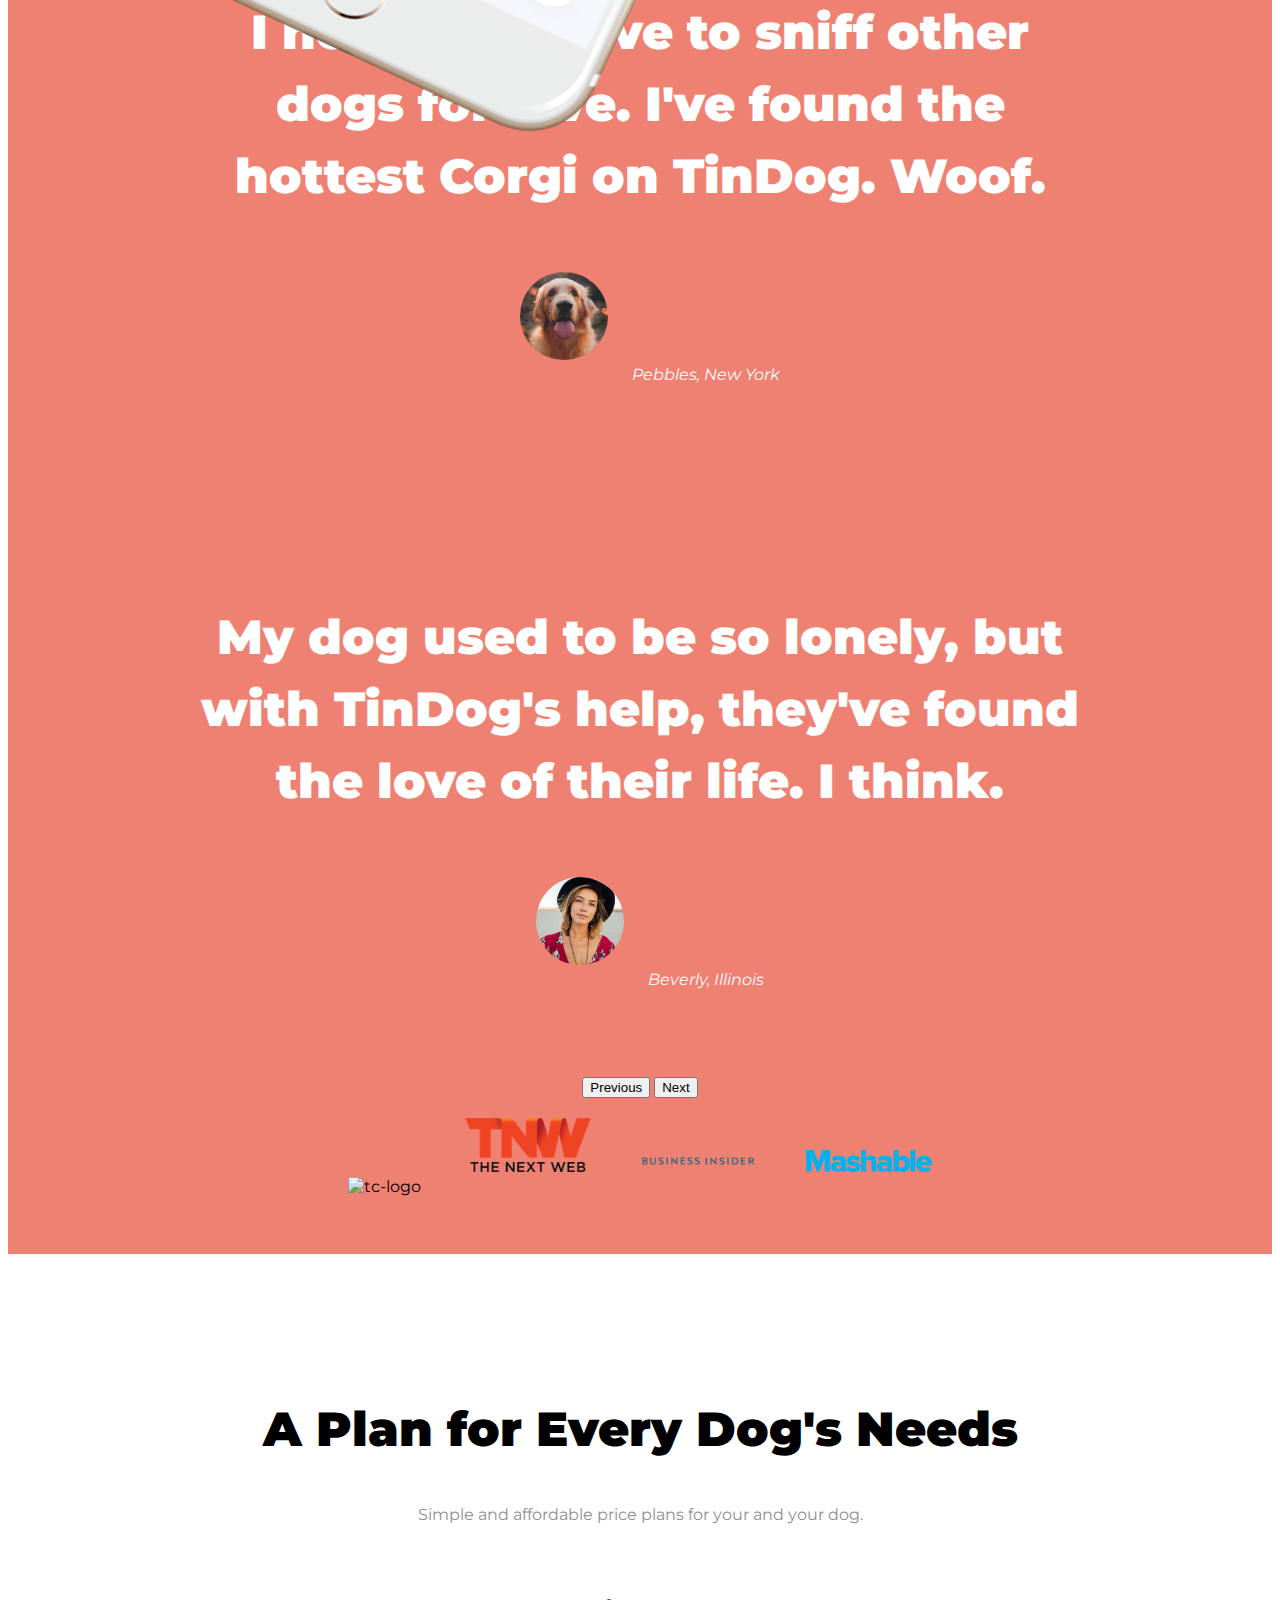
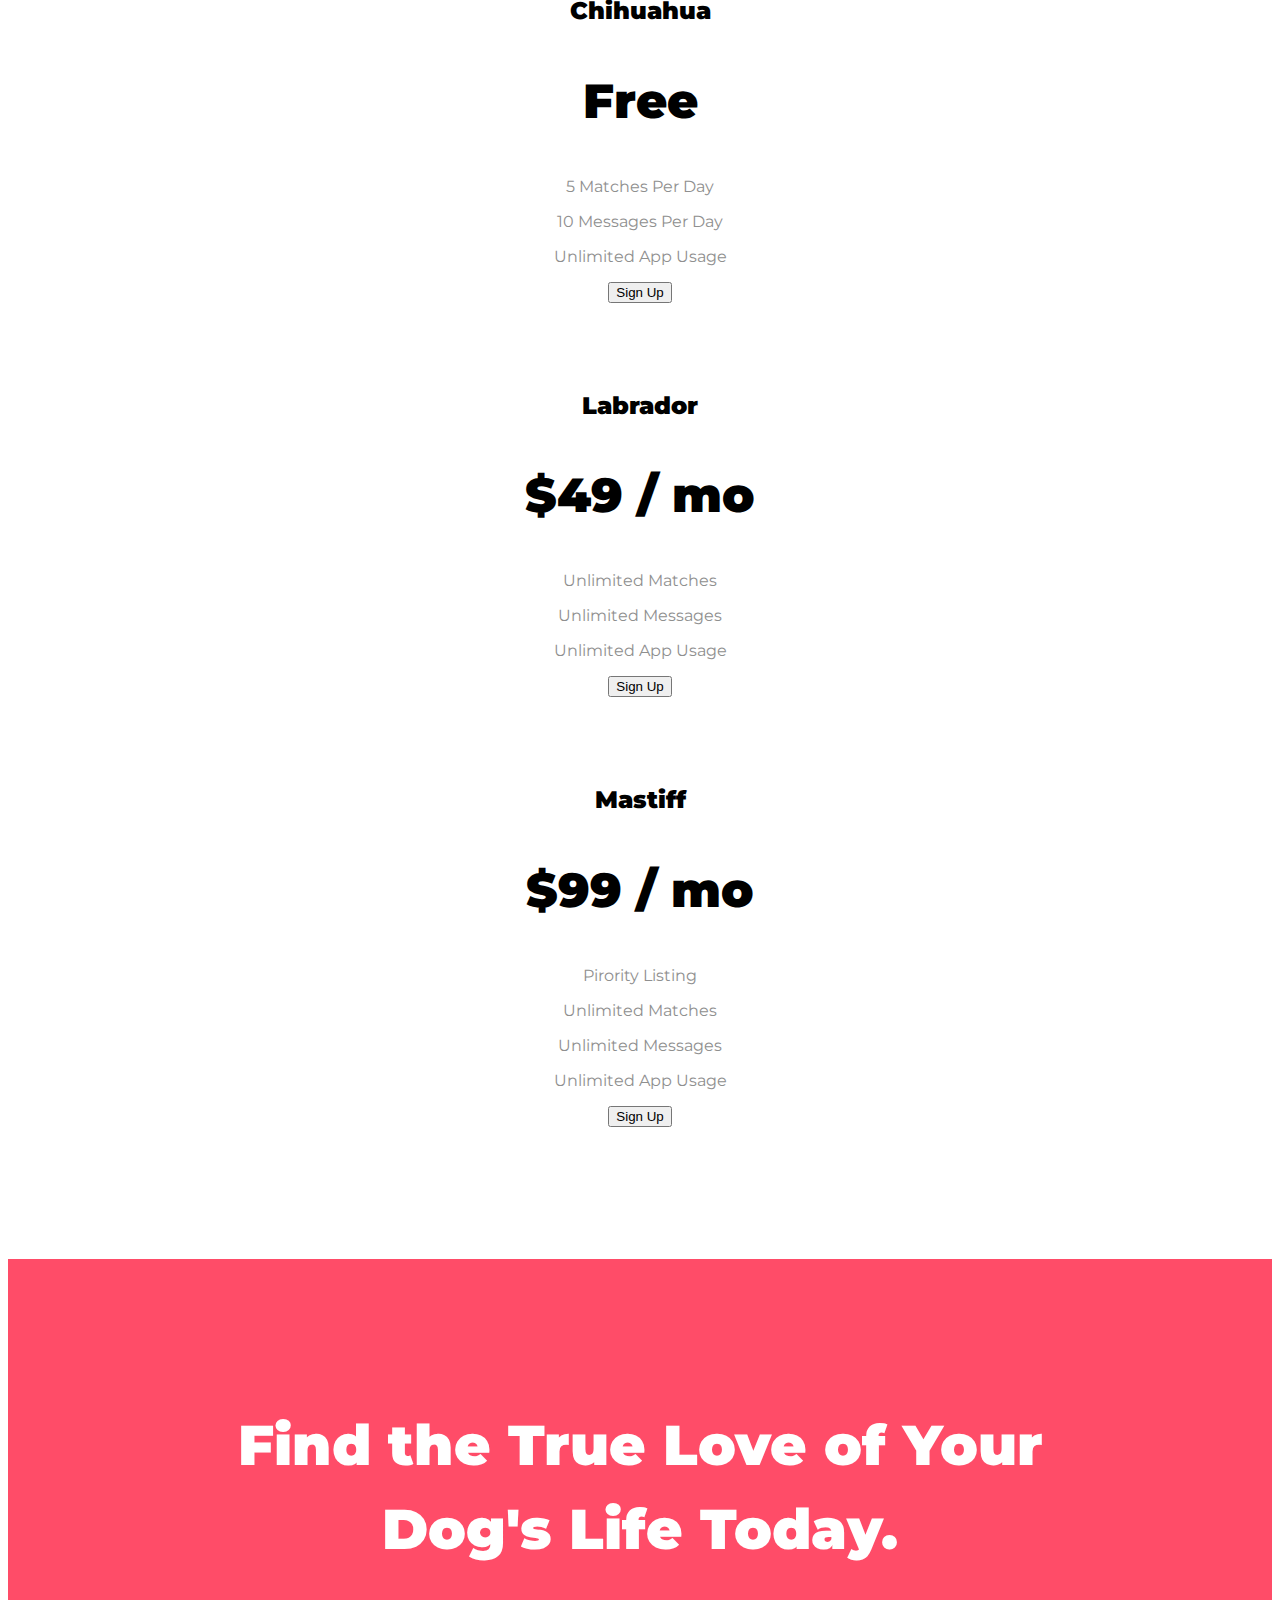
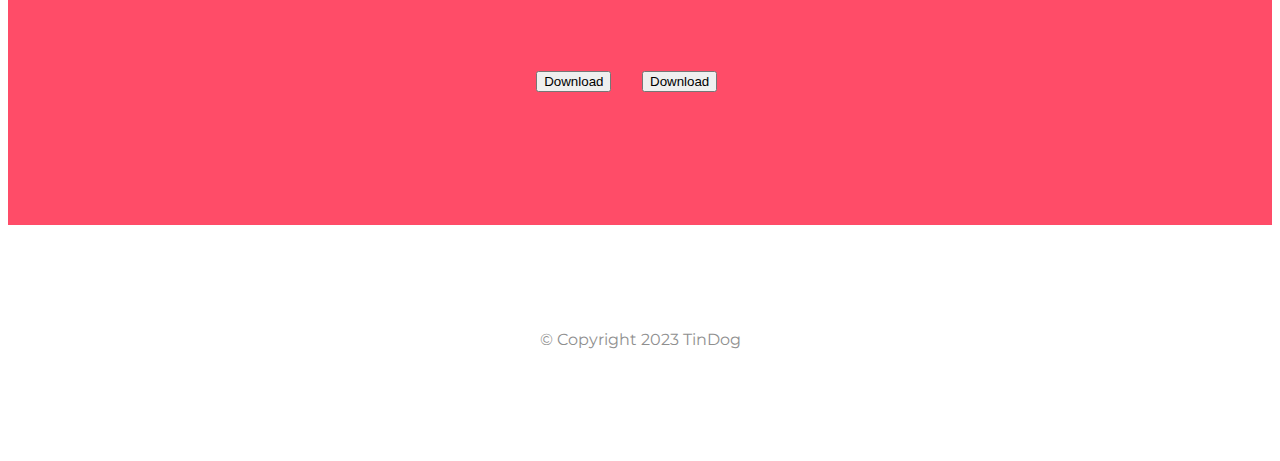
==== commit 7ec4d00e: "download and contact section" ====
--- a/TinDog-Start-master/index.html
+++ b/TinDog-Start-master/index.html
@@ -49,13 +49,17 @@
             id="navbarTogglerDemo2">
             <ul class="navbar-nav ms-auto">
               <li class="nav-item">
-                <a class="nav-link" href="">Contact</a>
+                <a class="nav-link" href="#footer"
+                  >Contact</a
+                >
               </li>
               <li class="nav-item">
-                <a class="nav-link" href="">Pricing</a>
+                <a class="nav-link" href="#pricing"
+                  >Pricing</a
+                >
               </li>
               <li class="nav-item">
-                <a class="nav-link" href="">Download</a>
+                <a class="nav-link" href="#cta">Download</a>
               </li>
             </ul>
           </div>
@@ -255,15 +259,29 @@
     <!-- Call to Action -->
 
     <section id="cta">
-      <h3>Find the True Love of Your Dog's Life Today.</h3>
-      <button type="button">Download</button>
-      <button type="button">Download</button>
+      <h3 class="cta-heading">
+        Find the True Love of Your Dog's Life Today.
+      </h3>
+      <button
+        class="btn btn-dark btn-lg download-button"
+        type="button">
+        <i class="fa-brands fa-apple"></i> Download
+      </button>
+      <button
+        class="btn btn-light btn-lg download-button"
+        type="button">
+        <i class="fa-brands fa-google-play"></i> Download
+      </button>
     </section>
 
     <!-- Footer -->
 
     <footer id="footer">
-      <p>© Copyright TinDog</p>
+      <i class="social-icon fa-brands fa-twitter"></i>
+      <i class="social-icon fa-brands fa-facebook-f"></i>
+      <i class="social-icon fa-brands fa-instagram"></i>
+      <i class="social-icon fa-solid fa-envelope"></i>
+      <p>© Copyright 2023 TinDog</p>
     </footer>
     <script
       src="https://cdn.jsdelivr.net/npm/bootstrap@5.3.0-alpha1/dist/js/bootstrap.bundle.min.js"
--- a/TinDog-Start-master/css/styles.css
+++ b/TinDog-Start-master/css/styles.css
@@ -5,14 +5,6 @@
 body {
   font-family: "Montserrat", sans-serif;
 }
-#title {
-  background-color: #ff4c68;
-  color: #fff;
-}
-.container-fluid {
-  padding: 3% 15% 7%;
-}
-
 h1 {
   font-family: "Montserrat", sans-serif;
   font-weight: 900;
@@ -30,6 +22,18 @@
   font-weight: 900;
   font-size: 1.5rem;
 }
+p {
+  color: #8f8f8f;
+}
+
+#title {
+  background-color: #ff4c68;
+  color: #fff;
+}
+.container-fluid {
+  padding: 3% 15% 7%;
+}
+
 /* Navigation Bar */
 .navbar {
   padding: 0 0 4.5rem;
@@ -71,7 +75,7 @@
   position: relative;
 }
 .feature-box {
-  padding: 5%;
+  padding: 4.5%;
   text-align: center;
 }
 
@@ -81,10 +85,6 @@
 }
 .icon:hover {
   color: #ff4c68;
-}
-
-p {
-  color: #8f8f8f;
 }
 
 /*Testimonials*/
@@ -122,3 +122,44 @@
 .pricing-column {
   padding: 3% 2%;
 }
+
+#cta {
+  background-color: #ff4c68;
+  color: #fff;
+  text-align: center;
+  padding: 7% 15%;
+}
+.cta-heading {
+  font-family: "Montserrat", sans-serif;
+  font-weight: 900;
+  font-size: 3.5rem;
+  line-height: 1.5;
+}
+#footer {
+  background-color: #fff;
+  text-align: center;
+  padding: 7% 15%;
+}
+.footer-icon {
+  padding: 3% 1%;
+}
+
+@media (max-width: 1028px) {
+  #title {
+    text-align: center;
+  }
+  .title-image {
+    position: static;
+    transform: rotate(0);
+  }
+}
+@media (min-width: 1600px) {
+  .title-image {
+    width: 50%;
+  }
+}
+@media (min-width: 2165px) {
+  .title-image {
+    width: 40%;
+  }
+}
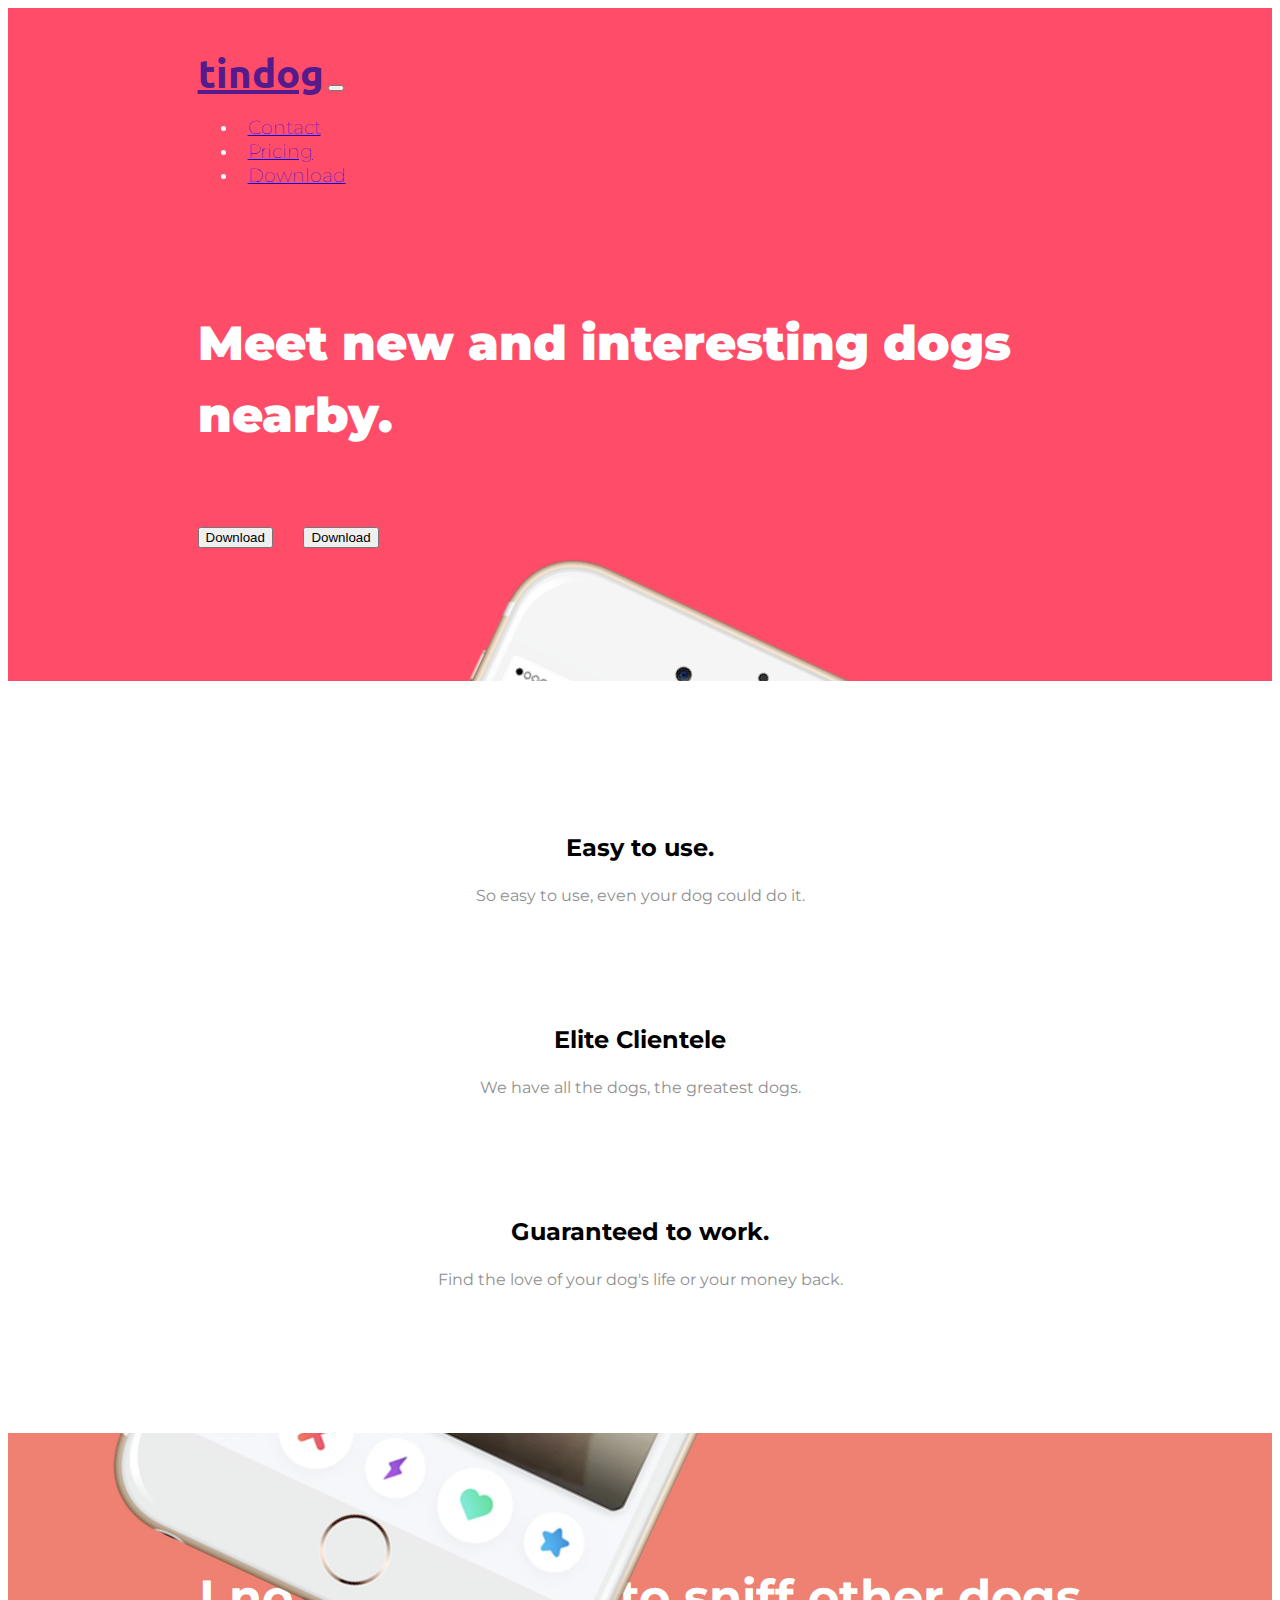
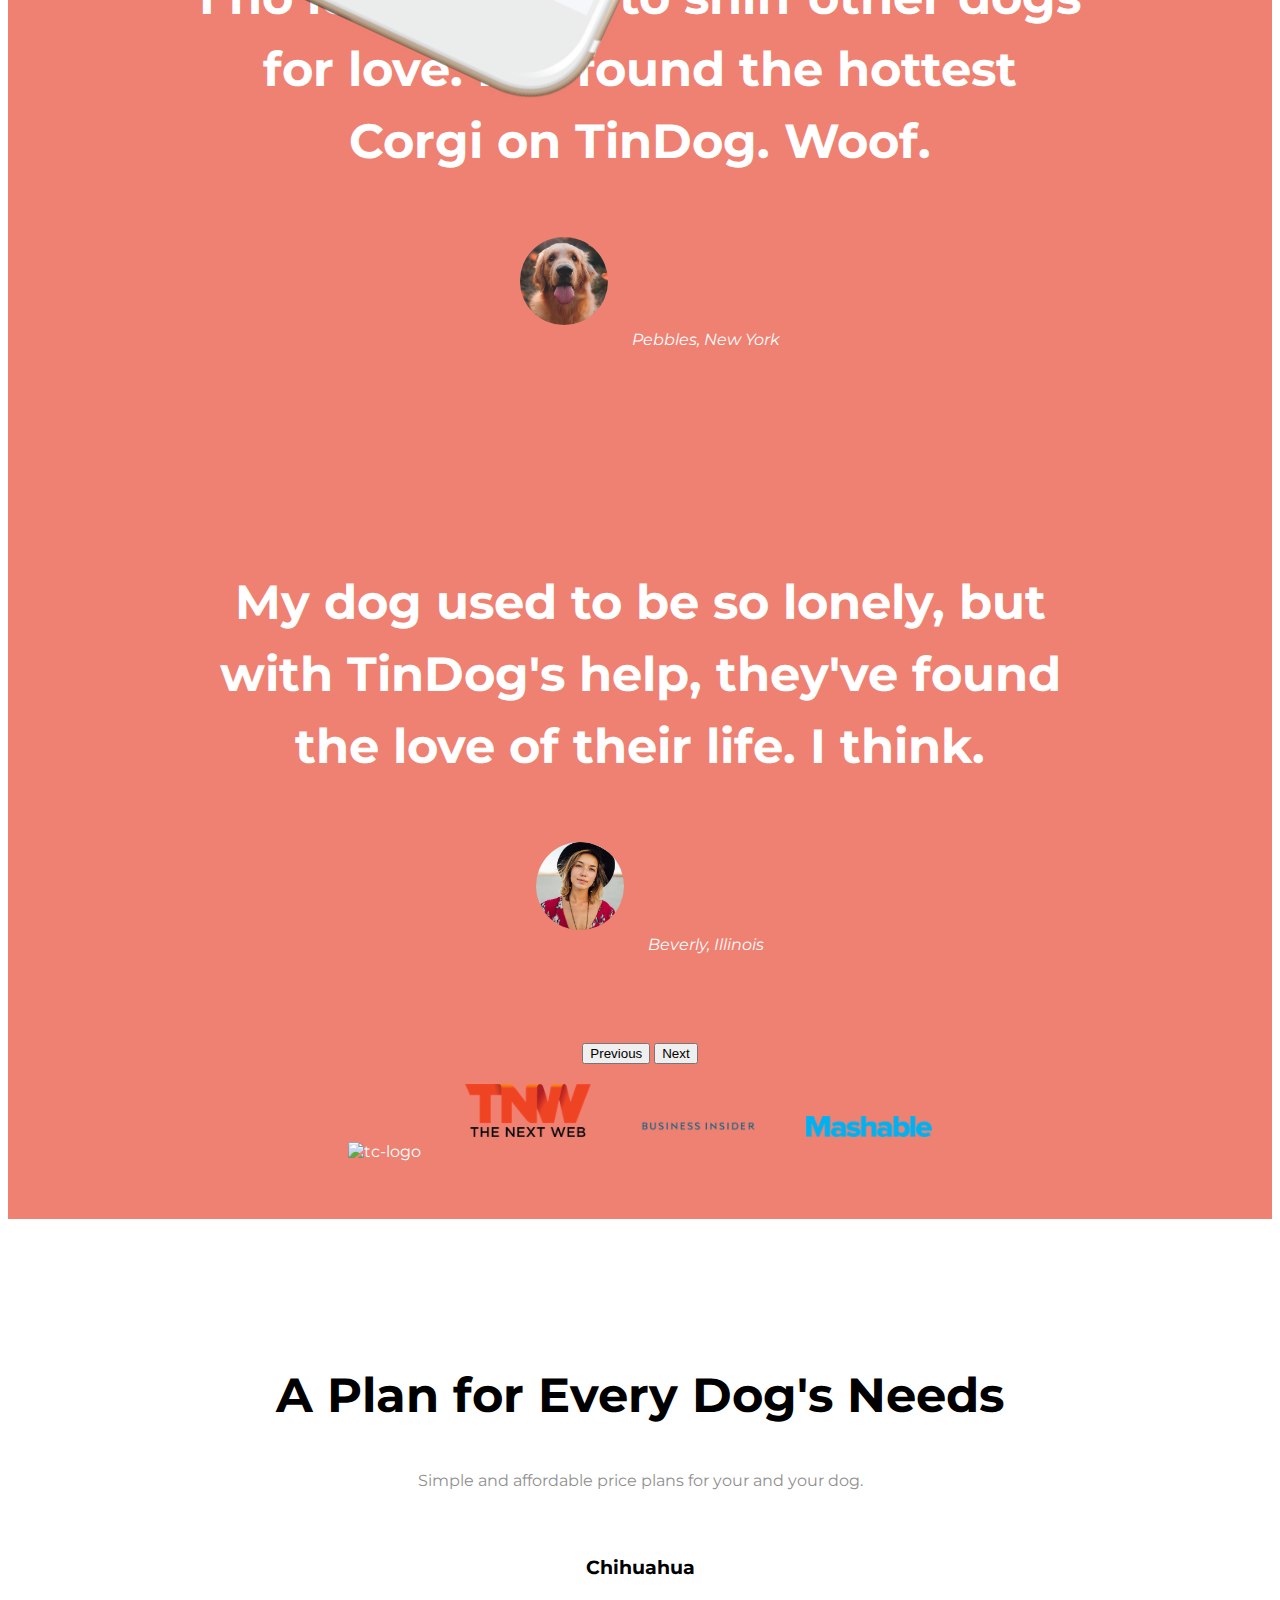
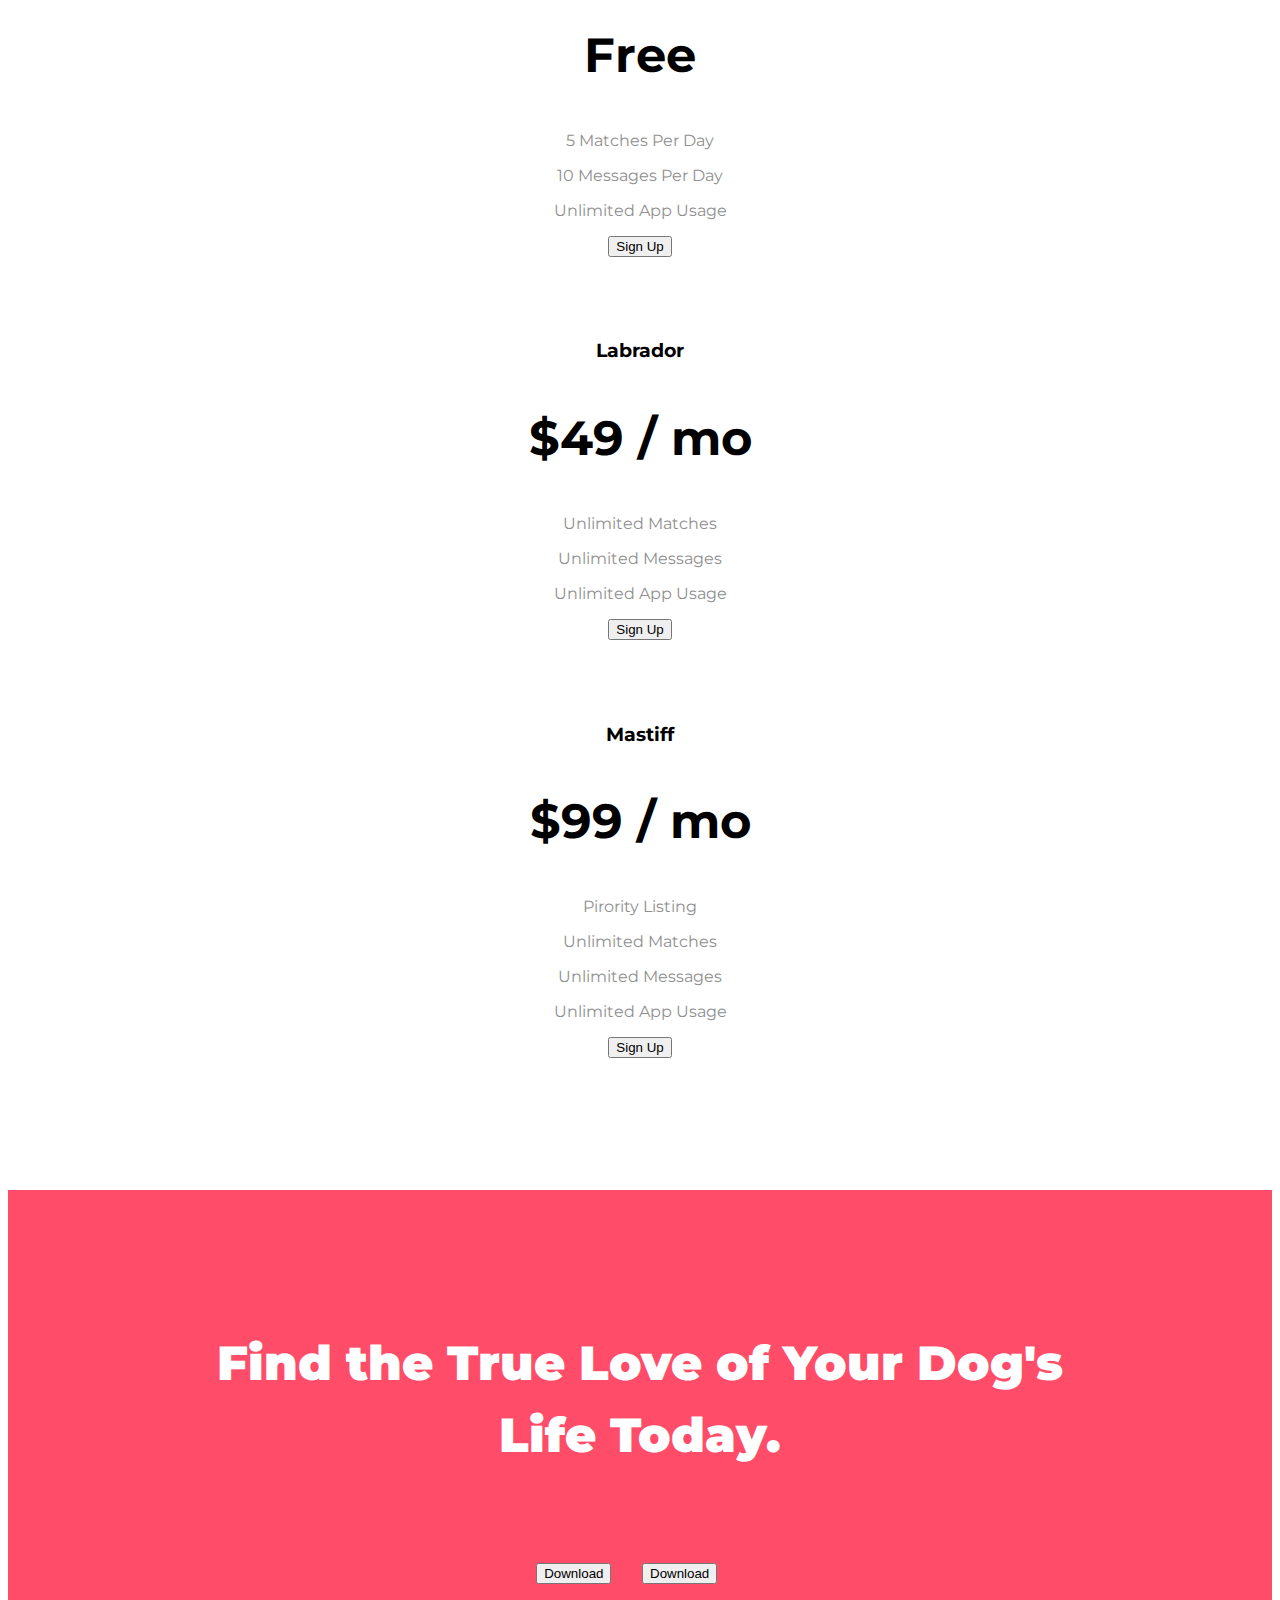
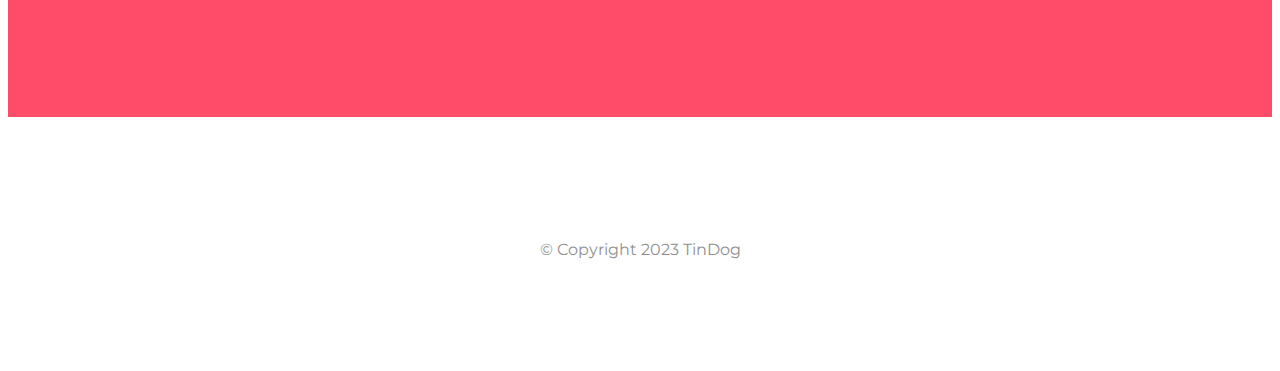
==== commit 92964556: "refactoring the website" ====
--- a/TinDog-Start-master/index.html
+++ b/TinDog-Start-master/index.html
@@ -30,7 +30,7 @@
   </head>
 
   <body>
-    <section id="title">
+    <section class="colored-section" id="title">
       <div class="container-fluid">
         <nav class="navbar navbar-expand-lg navbar-dark">
           <a class="navbar-brand" href="">tindog</a>
@@ -68,7 +68,9 @@
         <!-- Title -->
         <div class="row">
           <div class="col-lg-6">
-            <h1>Meet new and interesting dogs nearby.</h1>
+            <h1 class="big-heading">
+              Meet new and interesting dogs nearby.
+            </h1>
             <button
               class="btn btn-dark btn-lg download-button"
               type="button">
@@ -93,40 +95,46 @@
 
     <!-- Features -->
 
-    <section id="features">
-      <div class="row">
-        <div class="col-lg-4 feature-box">
-          <i
-            class="fa-solid fa-circle-check fa-4x icon"></i>
-          <h3>Easy to use.</h3>
-          <p>So easy to use, even your dog could do it.</p>
-        </div>
-        <div class="col-lg-4 feature-box">
-          <i class="fa-solid fa-bullseye fa-4x icon"></i>
-          <h3>Elite Clientele</h3>
-          <p>We have all the dogs, the greatest dogs.</p>
-        </div>
-        <div class="col-lg-4 feature-box">
-          <i class="fa-solid fa-heart fa-4x icon"></i>
-          <h3>Guaranteed to work.</h3>
-          <p>
-            Find the love of your dog's life or your money
-            back.
-          </p>
+    <section class="white-section" id="features">
+      <div class="container-fluid">
+        <div class="row">
+          <div class="col-lg-4 feature-box">
+            <i
+              class="fa-solid fa-circle-check fa-4x icon"></i>
+            <h3 class="feature-title">Easy to use.</h3>
+            <p>
+              So easy to use, even your dog could do it.
+            </p>
+          </div>
+          <div class="col-lg-4 feature-box">
+            <i class="fa-solid fa-bullseye fa-4x icon"></i>
+            <h3 class="feature-title">Elite Clientele</h3>
+            <p>We have all the dogs, the greatest dogs.</p>
+          </div>
+          <div class="col-lg-4 feature-box">
+            <i class="fa-solid fa-heart fa-4x icon"></i>
+            <h3 class="feature-title">
+              Guaranteed to work.
+            </h3>
+            <p>
+              Find the love of your dog's life or your money
+              back.
+            </p>
+          </div>
         </div>
       </div>
     </section>
 
     <!-- Testimonials -->
 
-    <section id="testimonials">
+    <section class="colored-section" id="testimonials">
       <div
         id="testimonial-carousel"
         class="carousel slide"
         data-bs-ride="false">
         <div class="carousel-inner">
-          <div class="carousel-item active">
-            <h2>
+          <div class="carousel-item active container-fluid">
+            <h2 class="testimonial-text">
               I no longer have to sniff other dogs for love.
               I've found the hottest Corgi on TinDog. Woof.
             </h2>
@@ -136,7 +144,7 @@
               alt="dog-profile" />
             <em>Pebbles, New York</em>
           </div>
-          <div class="carousel-item">
+          <div class="carousel-item container-fluid">
             <h2 class="testimonial-text">
               My dog used to be so lonely, but with TinDog's
               help, they've found the love of their life. I
@@ -174,7 +182,7 @@
 
     <!-- Press -->
 
-    <section id="press">
+    <section class="colored-section" id="press">
       <img
         class="press-logo"
         src="images/techcrunch.png"
@@ -195,8 +203,10 @@
 
     <!-- Pricing -->
 
-    <section id="pricing">
-      <h2>A Plan for Every Dog's Needs</h2>
+    <section class="white-section" id="pricing">
+      <h2 class="section-heading">
+        A Plan for Every Dog's Needs
+      </h2>
       <p>
         Simple and affordable price plans for your and your
         dog.
@@ -208,7 +218,7 @@
               <h3>Chihuahua</h3>
             </div>
             <div class="card-body">
-              <h2>Free</h2>
+              <h2 class="price-text">Free</h2>
               <p>5 Matches Per Day</p>
               <p>10 Messages Per Day</p>
               <p>Unlimited App Usage</p>
@@ -224,7 +234,7 @@
           <div class="card">
             <div class="card-header"><h3>Labrador</h3></div>
             <div class="card-body">
-              <h2>$49 / mo</h2>
+              <h2 class="price-text">$49 / mo</h2>
               <p>Unlimited Matches</p>
               <p>Unlimited Messages</p>
               <p>Unlimited App Usage</p>
@@ -240,7 +250,7 @@
           <div class="card">
             <div class="card-header"><h3>Mastiff</h3></div>
             <div class="card-body">
-              <h2>$99 / mo</h2>
+              <h2 class="price-text">$99 / mo</h2>
               <p>Pirority Listing</p>
               <p>Unlimited Matches</p>
               <p>Unlimited Messages</p>
@@ -258,30 +268,34 @@
 
     <!-- Call to Action -->
 
-    <section id="cta">
-      <h3 class="cta-heading">
-        Find the True Love of Your Dog's Life Today.
-      </h3>
-      <button
-        class="btn btn-dark btn-lg download-button"
-        type="button">
-        <i class="fa-brands fa-apple"></i> Download
-      </button>
-      <button
-        class="btn btn-light btn-lg download-button"
-        type="button">
-        <i class="fa-brands fa-google-play"></i> Download
-      </button>
+    <section class="colored-section" id="cta">
+      <div class="container-fluid">
+        <h3 class="big-heading">
+          Find the True Love of Your Dog's Life Today.
+        </h3>
+        <button
+          class="btn btn-dark btn-lg download-button"
+          type="button">
+          <i class="fa-brands fa-apple"></i> Download
+        </button>
+        <button
+          class="btn btn-light btn-lg download-button"
+          type="button">
+          <i class="fa-brands fa-google-play"></i> Download
+        </button>
+      </div>
     </section>
 
     <!-- Footer -->
 
-    <footer id="footer">
-      <i class="social-icon fa-brands fa-twitter"></i>
-      <i class="social-icon fa-brands fa-facebook-f"></i>
-      <i class="social-icon fa-brands fa-instagram"></i>
-      <i class="social-icon fa-solid fa-envelope"></i>
-      <p>© Copyright 2023 TinDog</p>
+    <footer class="white-section" id="footer">
+      <div class="container-fluid">
+        <i class="social-icon fa-brands fa-twitter"></i>
+        <i class="social-icon fa-brands fa-facebook-f"></i>
+        <i class="social-icon fa-brands fa-instagram"></i>
+        <i class="social-icon fa-solid fa-envelope"></i>
+        <p>© Copyright 2023 TinDog</p>
+      </div>
     </footer>
     <script
       src="https://cdn.jsdelivr.net/npm/bootstrap@5.3.0-alpha1/dist/js/bootstrap.bundle.min.js"
--- a/TinDog-Start-master/css/styles.css
+++ b/TinDog-Start-master/css/styles.css
@@ -4,36 +4,53 @@
 
 body {
   font-family: "Montserrat", sans-serif;
+  text-align: center;
 }
-h1 {
+h1,
+h2,
+h3,
+h4,
+h5,
+h6 {
   font-family: "Montserrat", sans-serif;
-  font-weight: 900;
-  font-size: 3.5rem;
-  line-height: 1.5;
+  font-weight: bold;
 }
-h2 {
+
+p {
+  color: #8f8f8f;
+}
+
+/*Headings*/
+.big-heading {
   font-family: "Montserrat", sans-serif;
   font-weight: 900;
   font-size: 3rem;
   line-height: 1.5;
 }
-h3 {
-  font-family: "Montserrat", sans-serif;
-  font-weight: 900;
-  font-size: 1.5rem;
-}
-p {
-  color: #8f8f8f;
+.section-heading {
+  font-size: 3rem;
+  line-height: 1.5;
 }
 
-#title {
+/* Containers*/
+
+#title .container-fluid {
+  padding: 3% 15% 7%;
+  text-align: left;
+}
+.container-fluid {
+  padding: 7% 15%;
+}
+
+/*Sections*/
+
+.colored-section {
   background-color: #ff4c68;
   color: #fff;
 }
-.container-fluid {
-  padding: 3% 15% 7%;
+.white-section {
+  background-color: #fff;
 }
-
 /* Navigation Bar */
 .navbar {
   padding: 0 0 4.5rem;
@@ -70,13 +87,13 @@
 
 /* Features*/
 #features {
-  background-color: #fff;
-  padding: 7% 15%;
   position: relative;
+}
+.feature-title {
+  font-size: 1.5rem;
 }
 .feature-box {
   padding: 4.5%;
-  text-align: center;
 }
 
 .icon {
@@ -90,21 +107,20 @@
 /*Testimonials*/
 
 #testimonials {
-  text-align: center;
   background-color: #ef8172;
-  color: #fff;
+}
+.testimonial-text {
+  font-size: 3rem;
+  line-height: 1.5;
 }
 .testimonial-image {
   width: 10%;
   border-radius: 100%;
   margin: 20px;
 }
-.carousel-item {
-  padding: 7% 15%;
-}
+
 #press {
   background-color: #ef8172;
-  text-align: center;
   padding-bottom: 3%;
 }
 
@@ -117,30 +133,16 @@
 
 #pricing {
   padding: 100px;
-  text-align: center;
+}
+.price-text {
+  font-size: 3rem;
+  line-height: 1.5;
 }
 .pricing-column {
   padding: 3% 2%;
 }
 
-#cta {
-  background-color: #ff4c68;
-  color: #fff;
-  text-align: center;
-  padding: 7% 15%;
-}
-.cta-heading {
-  font-family: "Montserrat", sans-serif;
-  font-weight: 900;
-  font-size: 3.5rem;
-  line-height: 1.5;
-}
-#footer {
-  background-color: #fff;
-  text-align: center;
-  padding: 7% 15%;
-}
-.footer-icon {
+.social-icon {
   padding: 3% 1%;
 }
 
